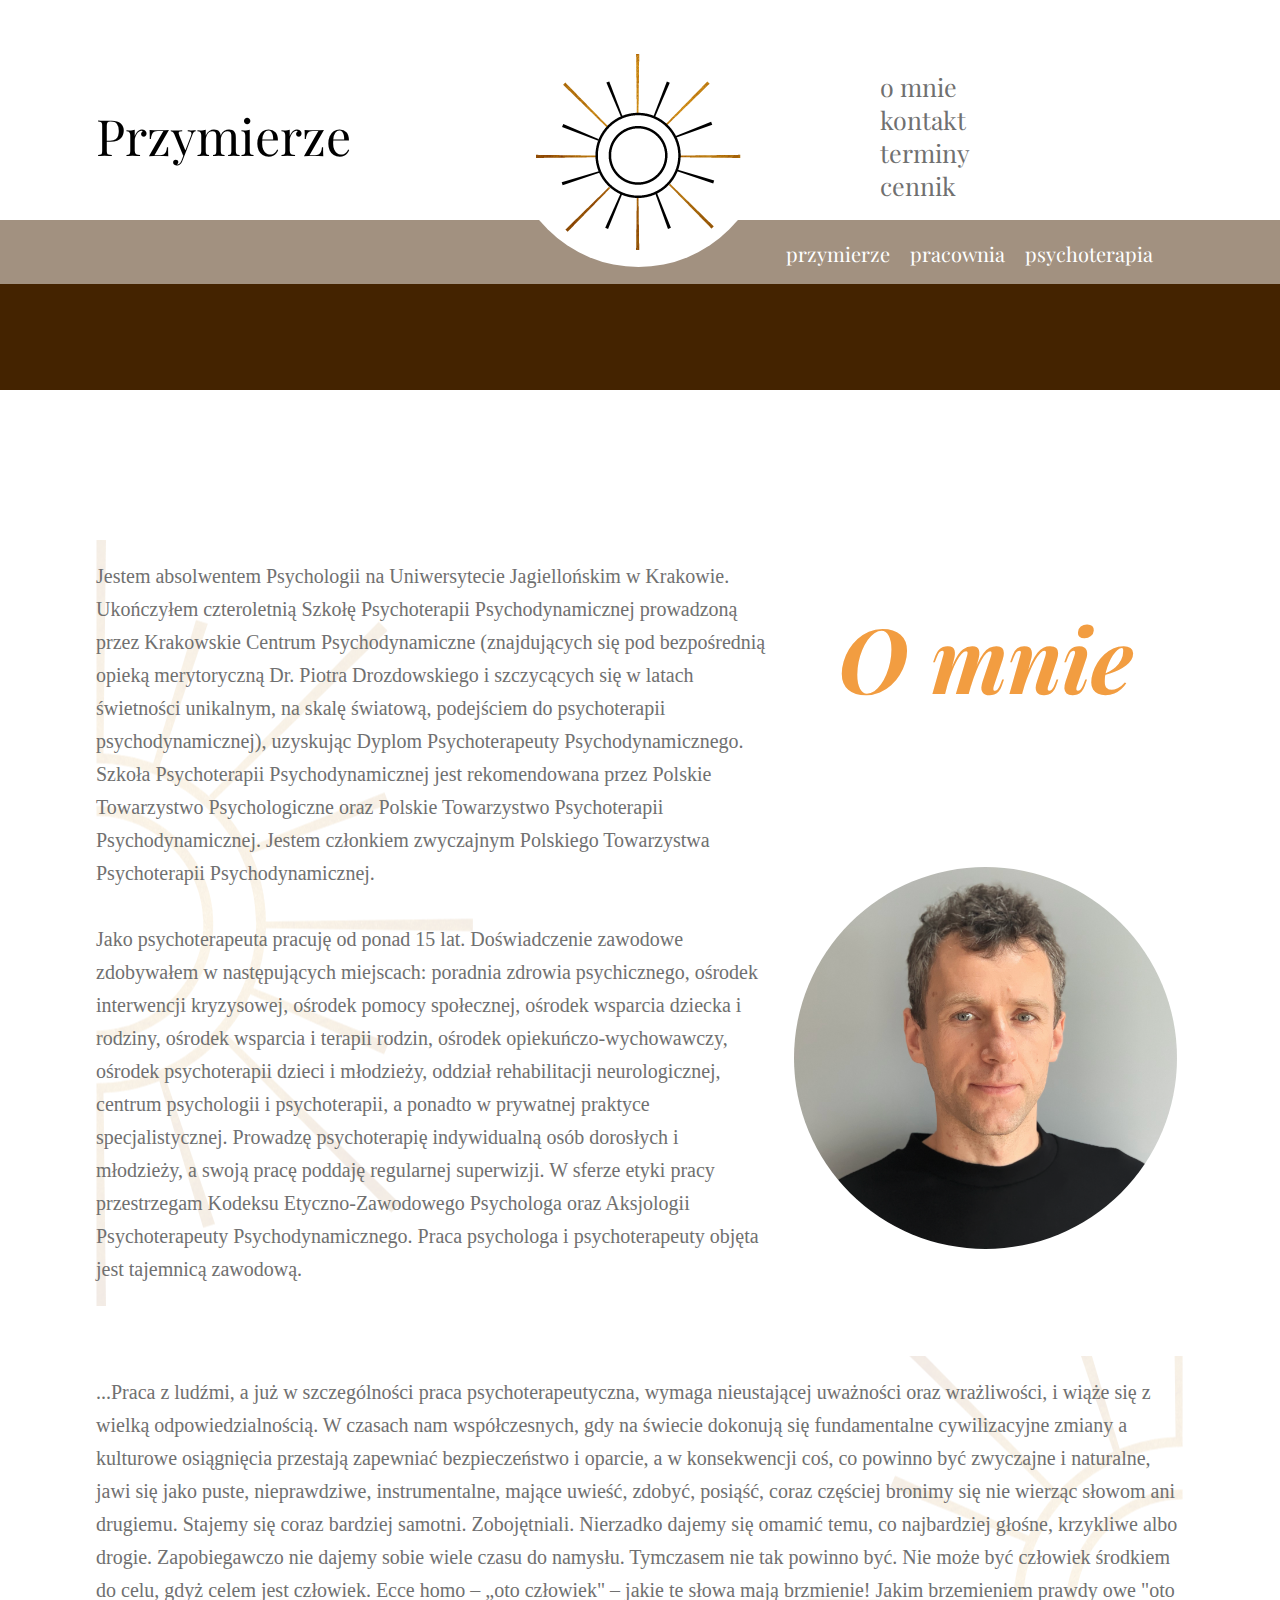
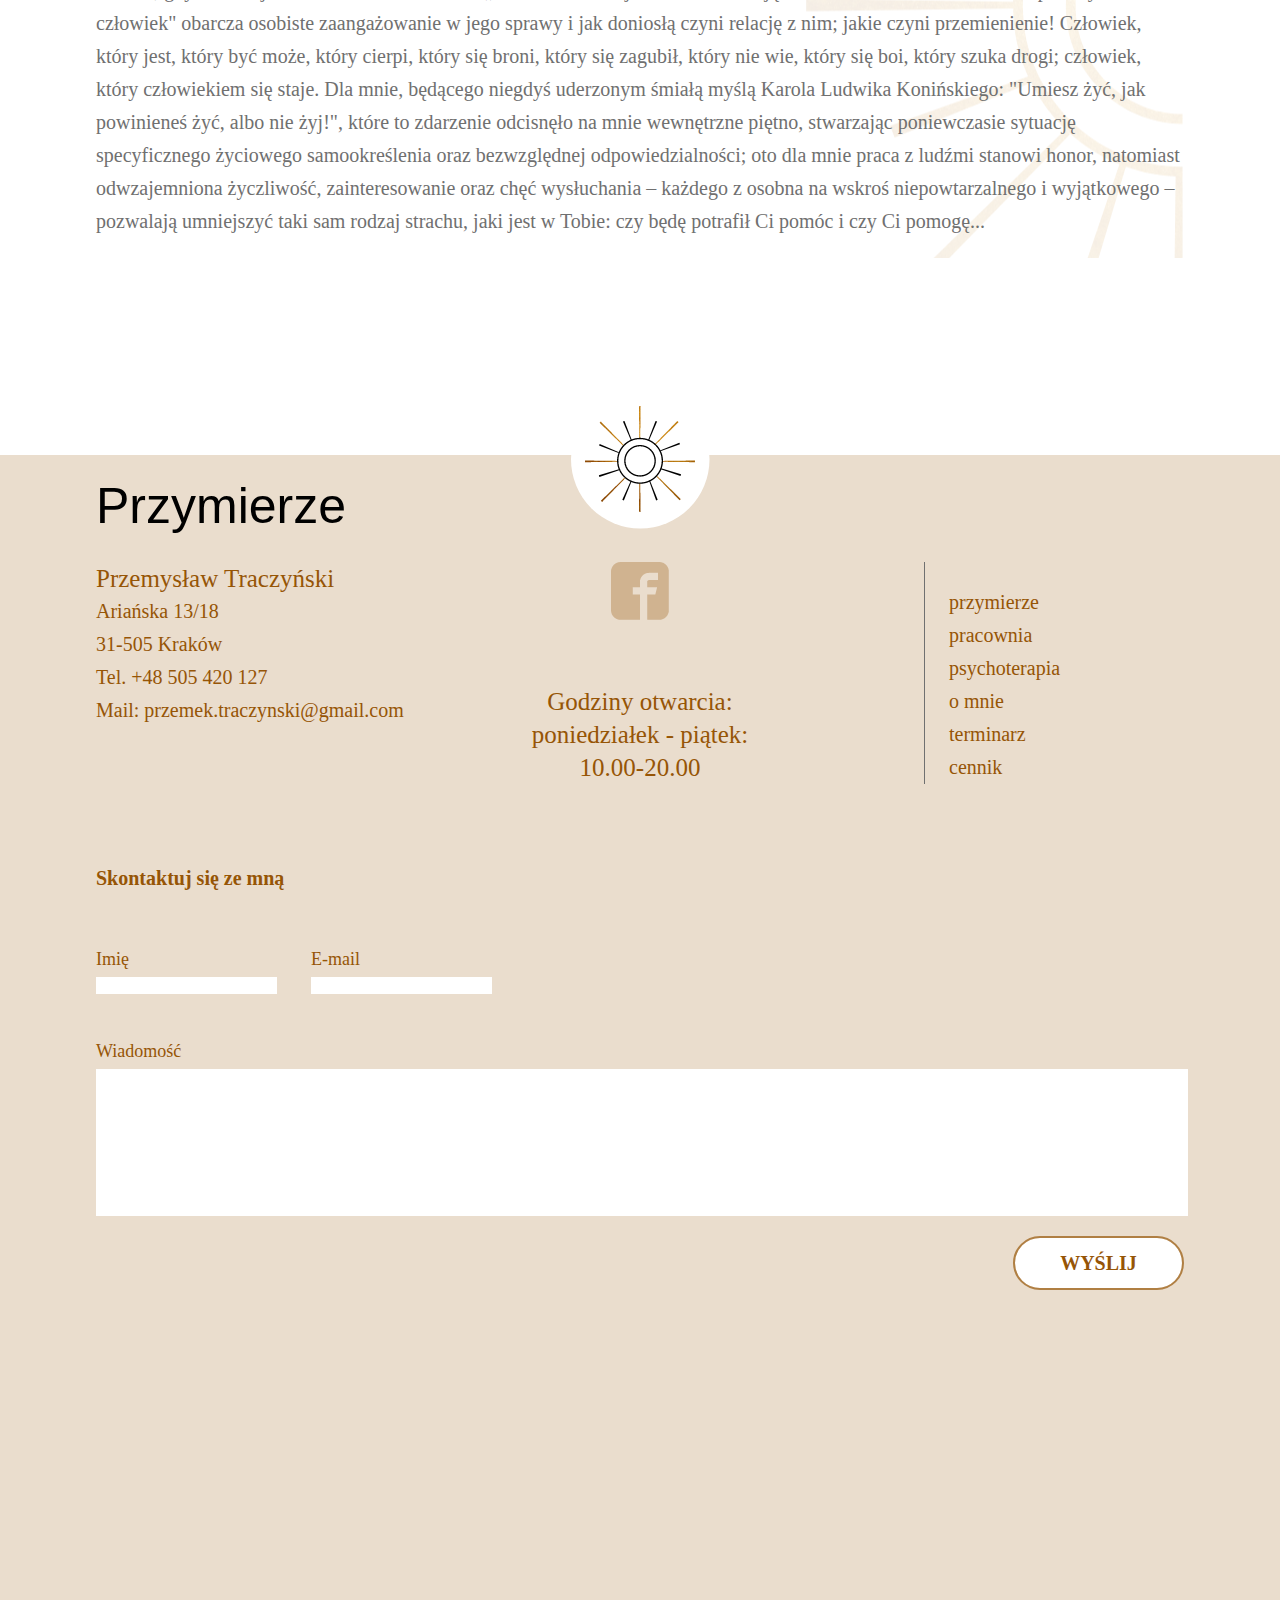
==== aboutme.html @ ee1759e4 "mistake" ====
<!DOCTYPE html>
<html lang="en">
  <head>
    <meta charset="utf-8" />
    <meta name="viewport" content="width=device-width, initial-scale=1" />
    <title>Pracownia-przymierze</title>
    <link
      href="https://cdn.jsdelivr.net/npm/bootstrap@5.2.0/dist/css/bootstrap.min.css"
      rel="stylesheet"
      integrity="sha384-gH2yIJqKdNHPEq0n4Mqa/HGKIhSkIHeL5AyhkYV8i59U5AR6csBvApHHNl/vI1Bx"
      crossorigin="anonymous"
    />
    <link rel="stylesheet" href="/style.css" />
    <link rel="stylesheet" href="/style-subpage.css">
    <link rel="stylesheet" href="/media.css">
  </head>
  <body class="d-flex flex-column">
    <div class="navigation">
      <div class="content">
        <div class="wrapper">
          <header class="inner-wrapper">
            <div class="title"><a href="/index.html">Przymierze</a></div>
            <div class="page-logo-web">
              <a href="/index.html"
                ><img src="/images/Group 80.png" alt=""
              /></a>
            </div>
            <div class="page-logo-mobile">
              <a href="/index.html"
                ><img src="/images/mobile_logo.png" alt=""
              /></a>
            </div>
      
            <nav class="nav-web">
              <ul class="d-flex">
                <li><a href="/aboutme.html">o mnie</a></li>
                <li><a href="/contact.html">kontakt</a></li>
                <li><a href="/deadlines.html">terminy</a></li>
                <li><a href="/pricelist.html">cennik</a></li>
              </ul>
            </nav>

            <nav role="navigation">
              <div id="menuToggle">

                <input type="checkbox" />
                
                <span></span>
                <span></span>
                <span></span>
                
                <ul id="menu">
                  <li><a href="/aboutme.html">o mnie</a></li>
                  <li><a href="/contact.html">kontakt</a></li>
                  <li><a href="/deadlines.html">terminy</a></li>
                  <li><a href="/pricelist.html">cennik</a></li>
                  <hr color="#f29d41">
                  <li><a href="/przymierze.html">przymierze</a></li>
                  <li><a href="/pracownia.html">pracownia</a></li>
                  <li><a href="/psychoterapia.html">psychoterapia</a></li></a>
                </ul>
              </div>
            </nav>
          </header>
        </div>
      </div>
    </div>

    <div class="second-navigation">
      <div class="content">
        <div class="wrapper">
          <div class="inner-wrapper">
            <div class="list">
              <ul>
                <li><a href="/przymierze.html">przymierze</a></li>
                <li><a href="/pracownia.html">pracownia</a></li>
                <li><a href="/psychoterapia.html">psychoterapia</a></li>
              </ul>
            </div>
          </div>
        </div>
      </div>
    </div>

    <div class="hero-subpage">
      <video class="video-slogan" preload="metadata" src="/images/pexels-김-대정-6466872.mp4" autoplay loop playsinline muted></video>
      <div class="content">
        <div class="wrapper">
          <div class="inner-wrapper">
            <div class="company-name-mobile">
              <h1>
                Pracownia Psychoterapii i Rozwoju<br />
                – <br />
                Przemysław Traczyński
              </h1>
            </div>
            <div class="contact-mobile">
              <button class="call-number">
                <a href="tel:505 420 127">505 420 127</a>
              </button>
              <button class="location"><a href="https://www.google.com/maps/place/Aria%C5%84ska+13,+31-505+Krak%C3%B3w/@50.0669441,19.9525549,17z/data=!3m1!4b1!4m5!3m4!1s0x47165b18fbfaf0c5:0xc952f008d0110317!8m2!3d50.0669441!4d19.9547436?hl=pl">jak dojechać</a></button>
            </div>
          </div>
        </div>
      </div>
    </div>


    <div class="history-background-subpage">
        <div class="history">
          <div class="content">
            <div class="wrapper">
              <div class="inner-wrapper">
                <div class="history-content-all">
                  <div class="history-content-aboutme">
                    <p>
                        Jestem absolwentem Psychologii na Uniwersytecie Jagiellońskim w Krakowie. Ukończyłem czteroletnią Szkołę Psychoterapii Psychodynamicznej prowadzoną przez Krakowskie Centrum Psychodynamiczne (znajdujących się pod bezpośrednią opieką merytoryczną Dr. Piotra Drozdowskiego i szczycących się w latach świetności unikalnym, na skalę światową, podejściem do psychoterapii psychodynamicznej), uzyskując Dyplom Psychoterapeuty Psychodynamicznego. Szkoła Psychoterapii Psychodynamicznej jest rekomendowana przez Polskie Towarzystwo Psychologiczne oraz Polskie Towarzystwo Psychoterapii Psychodynamicznej. Jestem członkiem zwyczajnym Polskiego Towarzystwa Psychoterapii Psychodynamicznej.
                        <br><br>
                        Jako psychoterapeuta pracuję od ponad 15 lat. Doświadczenie zawodowe zdobywałem w następujących miejscach: poradnia zdrowia psychicznego, ośrodek interwencji kryzysowej, ośrodek pomocy społecznej, ośrodek wsparcia dziecka i rodziny, ośrodek wsparcia i terapii rodzin, ośrodek opiekuńczo-wychowawczy, ośrodek psychoterapii dzieci i młodzieży, oddział rehabilitacji neurologicznej, centrum psychologii i psychoterapii, a ponadto w prywatnej praktyce specjalistycznej. Prowadzę psychoterapię indywidualną osób dorosłych i młodzieży, a swoją pracę poddaję regularnej superwizji.
                        W sferze etyki pracy przestrzegam Kodeksu Etyczno-Zawodowego Psychologa oraz Aksjologii Psychoterapeuty Psychodynamicznego. Praca psychologa i psychoterapeuty objęta jest tajemnicą zawodową.
                      </p>
                </div>
                <div class="portret-aboutme">
                    <h5>O mnie</h5>
                    <img src="/images/portret.png" alt="">
                </div>
                <div class="history-content-aboutme-cd">
                        <p>
                        ...Praca z ludźmi, a już w szczególności praca psychoterapeutyczna, wymaga nieustającej uważności oraz wrażliwości, i wiąże się z wielką odpowiedzialnością. W czasach nam współczesnych, gdy na świecie dokonują się fundamentalne cywilizacyjne zmiany a kulturowe osiągnięcia przestają zapewniać bezpieczeństwo i oparcie, a w konsekwencji coś, co powinno być zwyczajne i naturalne, jawi się jako puste, nieprawdziwe, instrumentalne, mające uwieść, zdobyć, posiąść, coraz częściej bronimy się nie wierząc słowom ani drugiemu. Stajemy się coraz bardziej samotni. Zobojętniali. Nierzadko dajemy się omamić temu, co najbardziej głośne, krzykliwe albo drogie. Zapobiegawczo nie dajemy sobie wiele czasu do namysłu. Tymczasem nie tak powinno być. Nie może być człowiek środkiem do celu, gdyż celem jest człowiek. Ecce homo – „oto człowiek" – jakie te słowa mają brzmienie! Jakim brzemieniem prawdy owe "oto człowiek" obarcza osobiste zaangażowanie w jego sprawy i jak doniosłą czyni relację z nim; jakie czyni przemienienie! Człowiek, który jest, który być może, który cierpi, który się broni, który się zagubił, który nie wie, który się boi, który szuka drogi; człowiek, który człowiekiem się staje. Dla mnie, będącego niegdyś uderzonym śmiałą myślą Karola Ludwika Konińskiego: "Umiesz żyć, jak powinieneś żyć, albo nie żyj!", które to zdarzenie odcisnęło na mnie wewnętrzne piętno, stwarzając poniewczasie sytuację specyficznego życiowego samookreślenia oraz bezwzględnej odpowiedzialności; oto dla mnie praca z ludźmi stanowi honor, natomiast odwzajemniona życzliwość, zainteresowanie oraz chęć wysłuchania – każdego z osobna na wskroś niepowtarzalnego i wyjątkowego – pozwalają umniejszyć taki sam rodzaj strachu, jaki jest w Tobie: czy będę potrafił Ci pomóc i czy Ci pomogę...
                      </p>
                </div>
                </div>
              </div>
            </div>
          </div>
        </div>
      </div>
    </div>
      <div class="footer-white-background">         
        <div class="footer-logo">
        <img src="/images/Group 28.png" alt=""/>
        </div>
      </div>
      <div class="footer">
        <div class="content">
          <div class="wrapper">
            <div class="inner-wrapper">
              <div class="footer-content">
             
                <div class="footer-header"> <h8>Przymierze</h8>  </div>
                
                <div class="footer-content-data">
                  <ul class="left">
                   <li> <div class="bold-left"> Przemysław Traczyński</div></li>
                   <li>Ariańska 13/18</li>
                   <li>31-505 Kraków</li> 
                   <li>Tel. +48 505 420 127</li>
                   <li>Mail: przemek.traczynski@gmail.com</li>  
                  </ul>
                  <ul class="center">
                    <li><a href="https://www.facebook.com/profile.php?id=100082237253727"><img src="/images/Icon metro-facebook.png" alt=""></a></li>
                    <li><div class="bold-center"> Godziny otwarcia: <br> poniedziałek - piątek: 10.00-20.00 </div></li>
                  </ul>
                  <ul class="right">
                    <li><a href="/przymierze.html">przymierze</a></li>
                    <li><a href="/pracownia.html">pracownia</a></li>
                    <li><a href="/psychoterapia.html">psychoterapia</a></li>
                    <li><a href="/aboutme.html">o mnie</a></li>
                    <li><a href="/deadlines.html">terminarz</a></li>
                    <li><a href="/pricelist.html">cennik</a></li>
                  </ul>
                </div>
    
                <div class="contact-me">
                  <h4>Skontaktuj się ze mną</h4>
                  <div class="input-row">
                    <div class="text-input">
                      <label for="name">Imię</label>
                      <input type="text" id="name" name="name">
                    </div>
                    <div class="text-input">
                      <label for="email">E-mail</label>
                      <input type="text" id="email" name="email">
                    </div>
                  </div>
                  <div class="input-row">
                    <div class="text-area-input">
                      <label for="message">Wiadomość</label>
                      <textarea id="message" name="message"></textarea>
                    </div>
                  </div>
                  <input type="hidden" name="action" value="sendEmail" />
                  <button id="submit" name="submit" type="submit" value="Send" class="button send-button">Wyślij</button>
                </div>
                <div class="google-maps-web">
                  <iframe src="https://www.google.com/maps/embed?pb=!1m14!1m8!1m3!1d10244.1318986736!2d19.9547436!3d50.0669441!3m2!1i1024!2i768!4f13.1!3m3!1m2!1s0x0%3A0x95341acf10148a66!2sPRZYMIERZE.%20Pracownia%20Psychoterapii%20i%20Rozwoju%20-%20Przemys%C5%82aw%20Traczy%C5%84ski!5e0!3m2!1spl!2spl!4v1664742339589!5m2!1spl!2spl" width="1088" height="232" style="border:0;" allowfullscreen="" loading="lazy" referrerpolicy="no-referrer-when-downgrade"></iframe>
                </div>
                <div class="google-maps-mobile">
                  <iframe src="https://www.google.com/maps/embed?pb=!1m14!1m8!1m3!1d10244.1318986736!2d19.9547436!3d50.0669441!3m2!1i1024!2i768!4f13.1!3m3!1m2!1s0x0%3A0x95341acf10148a66!2sPRZYMIERZE.%20Pracownia%20Psychoterapii%20i%20Rozwoju%20-%20Przemys%C5%82aw%20Traczy%C5%84ski!5e0!3m2!1spl!2spl!4v1664742339589!5m2!1spl!2spl" width="100%" height="232" style="border:0;" allowfullscreen="" loading="lazy" referrerpolicy="no-referrer-when-downgrade"></iframe>
                </div>
            </div>
          </div>
        </div>
      </div>
    </div>
        <script
          src="https://cdn.jsdelivr.net/npm/bootstrap@5.2.0/dist/js/bootstrap.bundle.min.js"
          integrity="sha384-A3rJD856KowSb7dwlZdYEkO39Gagi7vIsF0jrRAoQmDKKtQBHUuLZ9AsSv4jD4Xa"
          crossorigin="anonymous"
        ></script>
      </body>
    </html>
---- style.css ----
@import url("https://fonts.googleapis.com/css2?family=Playfair+Display:ital,wght@0,400;0,500;0,600;0,700;0,800;0,900;1,400;1,500;1,600;1,700;1,800;1,900&display=swap");
:root {
  --brand-grey-text: #707070;
  --brand-orange-text: #f29d41;
  --brand-dark-orange-text: #965506;
  --brand-orange-bg-light: #eaddcd;
}

/* * {
  border: red solid 1px;
} */
body {
  margin: 0;
  font-family: "Open Sans", sans-serif;
  display: flex;
  flex-direction: column;
  color: #707070;
}
body {
  display: flex;
  flex-direction: column;
  align-items: center;
}
.content {
  display: grid;
  grid-template-columns: repeat(12, 122px);
  column-gap: 16px;
}

.wrapper {
  display: grid;
  grid-column: 3 / 11;
}

.inner-wrapper {
  display: grid;
  grid-template-columns: repeat(8, 122px);
  column-gap: 16px;
}

.navigation {
  background-color: white;
  display: flex;
  justify-content: center;
  width: 100%;
}
.nav-mobile {
  display: none;
}
[role=navigation] {
  display: none;
}
.toggle-btn {
  display: none;
  flex-direction: column;
  justify-content: space-between;
  width: 30px;
  height: 21px;
}

.toggle-btn .bar {
  height: 3px;
  width: 100%;
  background-color: black;
  border-radius: 10px;
}

.navbar-links-mobile {
  display: none;
}



header {
  height: 220px;
  align-items: center;
  background-color: white;
  font-family: "Playfair Display", serif;
}
ul {
  list-style: none;
}
header a {
  text-decoration: none;
  color: unset;
}

header a:hover {
  color: var(--brand-orange-text);
}

/* Header items */
header .title {
  display: grid;
  grid-column: 1 / 3;
  font-size: 50px;
  color: black;
}

header .page-logo-web {
  align-self: center;
  width: 257px;
  display: grid;
  grid-column: 4 / 5;
  margin-top: 10px;
  z-index: 2;
}
header .page-logo-mobile {
  display: none;
}

header nav {
  display: grid;
  grid-column: 6 / 8;
}

header ul {
  padding: 0;
  margin: 0;
  display: grid;
  grid-column: 8 / 9;
}

header ul li {
  color: #707070;
  font-size: 25px;
  line-height: 33px;
  list-style: none;
  margin-right: 20px;
  width: max-content;
}

header ul li:last-of-type {
  margin-right: 0px;
}

/* Hero */
.hero {
  background-color: #442300;
  height: 348px;
  background-position: center;
  background-size: cover;
  background-repeat: no-repeat;
  width: 100%;
  display: flex;
  justify-content: center;
  align-items: center;
}

.hero video {
  height: 348px;
  position: absolute;
  text-align: center;
  width: 100%;
  object-fit: cover;
  z-index: 0;
  filter: opacity(60%);
}
.backa {
  background-color: #442300;
}
.second-navigation {
  position: absolute;
  top: 220px;
  height: 64px;
  background-color: rgba(255, 255, 255, 0.5);
  display: flex;
  justify-content: center;
  width: 100%;
  font-family: "Playfair Display", serif;
  z-index: 1;
}

.second-navigation a {
  text-decoration: none;
  color: white;
  font-size: 20px;
}

.second-navigation a:hover {
  color: var(--brand-grey-text);
}

.second-navigation .list {
  display: grid;
  grid-column: 6 / 9;
}

.second-navigation ul {
  display: flex;
  padding: 0;
  margin: 0;
  align-items: center;
}

.second-navigation ul li {
  color: #707070;
  font-size: 25px;
  line-height: 33px;
  list-style: none;
  margin-right: 20px;
  width: max-content;
}
.hero .company-name {
  display: grid;
  grid-column: 1 / 9;
  z-index: 1;
}
.hero .company-name h1 {
  align-items: center;
  color: white;
  text-align: center;
  font: normal normal 600 35px/33px "Open Sans";
  letter-spacing: 0px;
  opacity: 1;
  height: 113px;
  margin-top: 20px;
}
.hero .contact {
  display: grid;
  grid-column: 3/7;
  gap: 60px;
  justify-content: center;
  margin: 20px;
}
.hero .contact .call-number {
  display: grid;
  grid-column: 1/3;
  align-items: center;
}
.call-number button {
background: #ffffff 0% 0% no-repeat padding-box;
border-radius: 30px;
opacity: 0.9;
width: 269px;
height: 55px;
border: none;
}

.call-number a {
  text-align: center;
  font: italic normal normal 20px/33px Open Sans;
  letter-spacing: 0px;
  color: #342626;
  opacity: 1;
  text-decoration: none;
}
.hero .contact .location {
  display: grid;
  grid-column: 3/5;
  align-items: center;
 
}
.location button {
  background: #ffffff 0% 0% no-repeat padding-box;
  border-radius: 30px;
  opacity: 0.9;
  width: 269px;
  height: 55px;
  border: none;
  }
.hero .contact .location a {
  text-align: center;
  font: italic normal normal 20px/33px Open Sans;
  letter-spacing: 0px;
  color: #342626;
  opacity: 1;
  margin: 0;
  text-decoration: none;
}
.contact button:hover {
  background: rgb(216, 180, 137);
  border: rgb(207, 129, 33);
  color: #ce2222;
}

/* Specialties */
.specialties {
  background-color: white;
  height: 600px;
  background-position: center;
  background-size: cover;
  background-repeat: no-repeat;
  width: 100%;
  display: flex;
  justify-content: center;
  align-items: center;
}
.specialties .title {
  display: grid;
  grid-column: 1 / 9;
  width: 100%;
  justify-content: center;
}
.specialties .title h3 {
  text-align: center;
  font: italic normal bold 30px/40px Playfair Display;
  letter-spacing: 0px;
  color: #f29d41;
  opacity: 1;
  display: flex;
  width: 753px;
  height: 80px;
  margin-top: 100px;
  margin-bottom: 50px;
}
.specialties .specialties-list {
  display: grid;
  grid-column: 1/9;
}

.specialties .specialties-list ul {
  display: inline-flex;
  flex-direction: row;
  padding: 0;
  justify-content: space-between;
  width: 1088px;
  /* zapytać adriana */
}
.specialties .specialties-list ul li {
  text-align: center;
  font: italic normal medium 25px/33px "Playfair Display";
  letter-spacing: 0px;
  color: #f29d41;
  opacity: 1;
}

.specialties .specialties-list ul li h4 {
  margin-top: 30px;
  text-align: center;
  font: italic normal medium 25px/33px Playfair Display;
  letter-spacing: 0px;
  color: #f29d41;
  opacity: 1;
}

/* history */
.history-background {
  background: url(/images/Path\ 123.png);
  background-size: cover;
  background-repeat: no-repeat;
  width: 100%;
  position: static;
}
.history {
  height: 1600px;
  background-size: cover;
  background-repeat: no-repeat;
  background-position: center;
  width: 100%;
  display: flex;
  justify-content: center;
  align-items: flex-start;
}
.history .history-content {
  display: grid;
  grid-column: 1 / 9;
  width: 100%;
  margin-top: 100px;
}
.history-content-main {
  display: grid;
  grid-template-rows: auto;
  grid-template-columns: repeat(8, 122px);
  grid-gap: 16px;
}
.history-content-main-h5 {
  display: grid;
  grid-row: 1;
  grid-column: 1/3;
}
.history-content-main-p {
  display: grid;
  grid-row: 2;
  grid-column: 1/6;
}
.history .history-content-main h5 {
  text-align: left;
  font: italic normal bold 60px/80px "Playfair Display";
  letter-spacing: 0px;
  color: #f29d41;
  opacity: 1;
  margin-bottom: 30px;
}
.history p {
  text-align: left;
  font: normal normal normal 20px/33px "Open Sans";
  letter-spacing: 0px;
  color: #707070;
  opacity: 1;
}
.history .portret-web {
  display: grid;
  grid-column: 6 / 9;
  grid-row: 2;
  align-items: flex-start;
  justify-items: end;
}
.history .portret-mobile {
  display: none;
}
.history .read-more {
  display: grid;
  grid-column: 4 / 6;
  grid-row: 3;
  justify-items: end;
}
.history button {
  border: 3px solid #965506;
  border-radius: 30px;
  opacity: 1;
  width: 214px;
  height: 39px;
}
.history a {
  font: normal normal normal 20px/27px "Open Sans";
  letter-spacing: 0px;
  color: #965506;
  opacity: 1;
  text-decoration: none;
}
.pracownia {
  display: grid;
  grid-column: 1 / 5;
  grid-row: 4;
}
.learn-more-1 {
  display: grid;
  grid-column: 1 / 5;
  grid-row: 5;
  justify-items: end;
}
.learn-more-1 button {
  width: 273px;
  height: 39px;
  border: 3px solid var(--unnamed-color-965506);
  border: 3px solid #965506;
  border-radius: 30px;
  opacity: 1;
  color: white;
}
.przymierze {
  display: grid;
  grid-column: 5 / 9;
  grid-row: 4;
}
.learn-more-2 {
  display: grid;
  grid-column: 5 / 9;
  grid-row: 5;
  justify-items: end;
}
.learn-more-2 button {
  width: 273px;
  height: 39px;
  border: 3px solid var(--unnamed-color-965506);
  border: 3px solid #965506;
  border-radius: 30px;
  opacity: 1;
}

.read-more button:hover,
.learn-more-1 button:hover,
.learn-more-2 button:hover,
.learn-more-psychotherapy button:hover,
.registration button:hover {
  background: rgb(208, 179, 144);
  color: #ffffff;
}

.quote-1 {
  display: grid;
  grid-column: 1 / 9;
  grid-row: 6;
  margin-top: 100px;
}
.history .history-content .quote-1 h5 {
  text-align: center;
  font: normal normal normal 70px/94px "Playfair Display";
  letter-spacing: 0px;
  color: #f29d41;
  opacity: 1;
}
.history .history-content .quote-1 p {
  text-align: center;
  font: normal normal normal 30px/33px Open Sans;
  letter-spacing: 0px;
  color: #707070;
  opacity: 1;
}
.history .history-content .quote-1 hr {
  border: 1px solid #F29D41;
  width: 850px;
}
hr{
  align-self: center;
}

/* psychoterapia */
.psychotherapy {
  height: 1300px;
  background-size: cover;
  background-repeat: no-repeat;
  background-position: center;
  width: 100%;
  display: flex;
  justify-content: center;
  align-items: flex-start;
}
.psychotherapy-content {
  display: grid;
  grid-column: 1 / 9;
  grid-row: 6/8;
  margin-top: 100px;
  background-image: url(/images/background_logo.png);
  background-repeat: no-repeat;
  background-size: initial;
  background-position: top;
}
.psychotherapy-content-mobile {
  display: none;
}
.psychotherapy-content h5 {
  text-align: center;
  font: italic normal bold 60px/80px "Playfair Display";
  letter-spacing: 0px;
  color: #f29d41;
  opacity: 1;
  margin-bottom: 462px;
}
.psychotherapy-content p {
  text-align: left;
  font: normal normal normal 20px/33px "Open Sans";
  letter-spacing: 0px;
  color: #707070;
  opacity: 1;
  margin-top: 10px;
}
.learn-more-psychotherapy {
  text-align: right;
}
.learn-more-psychotherapy button {
  width: 273px;
  height: 39px;
  border: 3px solid var(--unnamed-color-965506);
  border: 3px solid #965506;
  border-radius: 30px;
  opacity: 1;
}
.psychotherapy-content a {
  font: normal normal normal 20px/27px "Open Sans";
  letter-spacing: 0px;
  color: #965506;
  opacity: 1;
  text-decoration: none;
}

/* making an appointment */
.visit {
  background-position: center;
  width: 100%;
  height: 1000px;
  background-color: #ffffff;
  opacity: 1;
  display: flex;
  justify-content: center;
  align-items: center;
}
.visit-content {
  display: grid;
  grid-column: 1 / 9;
  grid-row: 6/8;
  z-index: 3;
  width: 100%;
  height: 720px;
  background-color: #f9f5f0;
  opacity: 1;
}

.visit-content li {
  display: flex;
  flex-direction: column;
  align-items: center;
}
.visit-content h7 {
  text-align: center;
  font: normal normal normal 45px/60px "Playfair Display";
  letter-spacing: 0px;
  color: #965506;
  opacity: 1;
  margin-top: 20px;
}
.visit-content h6 {
  text-align: center;
  font: normal normal normal 30px/40px "Playfair Display";
  letter-spacing: 0px;
  color: #965506;
  opacity: 1;
  margin-top: 15px;
}
.visit-content p {
  text-align: left;
  font: normal normal normal 20px/33px "Open Sans";
  letter-spacing: 0px;
  color: #707070;
  opacity: 1;
  margin: 30px;
}
.visit-content .registration button {
  width: 273px;
  height: 39px;
  border: 3px solid var(--unnamed-color-965506);
  border: 3px solid #965506;
  border-radius: 30px;
  opacity: 1;
}
.visit-content .registration a {
  font: normal normal normal 20px/27px "Open Sans";
  letter-spacing: 0px;
  color: #965506;
  opacity: 1;
  text-decoration: none;
}
.visit-content ul {
  padding: 0;
}
/* quote 2 */

.quote-2 {
  height: 500px;
  background-position: center;
  width: 100%;
  background: #eaddcd 0% 0% no-repeat padding-box;
  opacity: 1;
  display: flex;
  justify-content: center;
  align-items: center;
  z-index: 1;
}
.quote-2-content {
  display: grid;
  grid-column: 1 / 9;
  height: 100%;
  
  z-index: 3;
  justify-content: center;
  /* background-image: url(/images/Group\ 94.png); */
  background-position: center;
  background-size:auto ;
  background-repeat: no-repeat;
}

.quote-2 .quote-2-content h7 {
  text-align: center;
  font: normal normal normal 30px/40px "Playfair Display";
  letter-spacing: 0px;
  color: #f29d41;
  opacity: 1;
  margin-bottom: 50px;
  width: 1004px;
}
.quote-2-content p {
  text-align: center;
  font: normal normal normal 30px/33px "Open Sans";
  letter-spacing: 0px;
  color: #707070;
  opacity: 1;
}

.diseases {
  background-position: center;
  width: 100%;
  height: 583px;
  background: #ffffff 0% 0% no-repeat padding-box;
  opacity: 1;
  display: flex;
  justify-content: center;
  align-items: center;
}
.diseases-content {
  display: grid;
  grid-column: 1 / 9;
  margin-top: 80px;
}

.diseases-content h7 {
  text-align: center;
  font: italic normal bold 30px/40px "Playfair Display";
  letter-spacing: 0px;
  color: #f29d41;
  opacity: 1;
  margin: 0 0 60px 0;
}
.diseases-list {
  display: flex;
  width: 100%;
  justify-content: space-between;
  margin: 0;
  padding: 0;
}
.diseases-list ul {
  margin: 0;
  padding: 0;
}
.diseases-list ul li {
  text-align: left;
  font: normal normal normal 16px/33px "Open Sans";
  letter-spacing: 0px;
  color: #707070;
  opacity: 1;
}
.footer-white-background {
  height: 65px;
  background-position: center;
  width: 100%;
  background: #ffffff;
  z-index: 2;
}
.footer-logo {
  align-self: center;
  justify-items: center;
  display: grid;
  grid-column: 4 / 6;
}
.footer {
  height: auto;
  background-position: center;
  width: 100%;
  background: #eaddcd;
  opacity: 1;
  display: flex;
  justify-content: center;
}
.footer-header {
  display: grid;
}
.footer .footer-header h8 {
  margin-top: 22px;
  margin-bottom: 27px;
  font-size: 50px;
  color: black;
}
.footer-content {
  display: grid;
  grid-column: 1 / 9;
  align-items: center;
}
.footer-content-data {
  display: grid;
  grid-template-columns: repeat(8, 122px);
  grid-template-rows: auto;
  column-gap: 16px;
}

.footer-content-data .left {
  grid-column: 1/4;
}
.footer-content-data .center {
  grid-column: 4/6;
  display: flex;
  flex-direction: column;
  justify-content: space-between;
}
.footer-content-data .right {
  grid-column: 7/9;
  border-left: 1px solid #707070;
  padding-left: 24px;
  padding-top: 24px;
}
.footer-content-data .right a {
  text-decoration: none;
  text-align: left;
  font: normal normal normal 20px/33px "Open Sans";
  letter-spacing: 0px;
  color: #965506;
}
.footer-content-data .right a:hover {
  color: var(--brand-orange-text);
}

.footer-content-data ul {
  margin: 0;
  padding: 0;
}
.footer-content-data ul li {
  text-align: left;
  font: normal normal normal 20px/33px "Open Sans";
  letter-spacing: 0px;
  color: #965506;
}
.bold-center {
  font: normal normal normal 25px/33px "Open Sans";
  letter-spacing: 0px;
  color: #965506;
  opacity: 1;
  text-align: center;
}
.bold-left {
  font: normal normal normal 25px/33px "Open Sans";
  letter-spacing: 0px;
  color: #965506;
  opacity: 1;
  text-align: left;
}
.footer-content-data .center {
  align-items: center;
}

.footer .contact-me {
  display: flex;
  flex-direction: column;
  margin-top: 50px;
}
.footer .contact-me .input-row {
  display: flex;
  flex-direction: row;
  width: 100%;
  margin-top: 20px;
  margin-bottom: 20px;
}
.footer .contact-me .input-row .text-input:nth-child(2) {
  margin-left: 34px;
}

.footer .contact-me .text-input,
.text-area-input {
  display: flex;
  flex-direction: column;
}
.footer .contact-me .text-input input {
  border: none;
}
.footer .contact-me .text-area-input {
  width: 100%;
  min-height: 143px;
}
.footer .contact-me .text-area-input textarea {
  resize: none;
  width: 100%;
  min-height: 143px;
  border: none;
}
.footer .contact-me h4 {
  text-align: left;
  font: normal normal bold 20px/35px "Open Sans";
  letter-spacing: 0px;
  color: #965506;
  opacity: 1;
}
.footer .contact-me .text-input {
  text-align: left;
  font: normal normal normal 18px/35px "Open Sans";
  letter-spacing: 0px;
  color: #965506;
  opacity: 1;
}
.footer .contact-me .input-row {
  text-align: left;
  font: normal normal normal 18px/35px "Open Sans";
  letter-spacing: 0px;
  color: #965506;
  opacity: 1;
}

.send-button {
  border-radius: 50px;
  background: #ffffff 0% 0% no-repeat padding-box;
  border: 2px solid #ffffff;
  opacity: 1;
  width: 171px;
  height: 54px;
  align-self: flex-end;
  text-align: center;
  font: normal normal 600 20px/27px Open Sans;
  letter-spacing: 0px;
  color: #965506;
  text-transform: uppercase;
  opacity: 1;
}
.send-button:hover {
  background: rgb(208, 179, 144);
  border: rgb(208, 179, 144);
  color: #ffffff;
}
input:focus {
  outline: none !important;
  border-color: #965506;
  box-shadow: 0 0 10px #e5b171;
}
textarea:focus {
  outline: none !important;
  border-color: #965506;
  box-shadow: 0 0 10px #e5b171;
}

.google-maps-web {
  margin-top: 50px;
  margin-bottom: 100px;
}

.google-maps-mobile {
  display: none;
}
---- style-subpage.css ----
.hero-subpage {
  background-color: #442300;
  height: 170px;
  background-position: center;
  background-size: cover;
  background-repeat: no-repeat;
  width: 100%;
  display: flex;
  justify-content: center;
  align-items: center;
}
.hero-subpage video {
  height: 170px;
  position: absolute;
  text-align: center;
  width: 100%;
  object-fit: cover;
  z-index: 0;
  filter: opacity(60%);
}

.history-background-aboutme {
  background-color: white;
  background-size: cover;
  background-repeat: no-repeat;
  width: 100%;
  position: static;
  height: 1700px;
}
.company-name-mobile {
  display: none;
}
.contact-mobile {
  display: none;
}

.history-content-all {
  display: grid;
  grid-column: 1 / 9;
  grid-template-rows: auto;
  grid-template-columns: repeat(12, 122px);
  column-gap: 16px;
}
.history-content-aboutme {
  display: grid;
  grid-column: 1 / 6;
  width: 100%;
  margin-top: 150px;
  background: url(/images/half-logo.png);
  background-repeat: no-repeat;
  background-position: left;
}

.portret-aboutme {
  display: grid;
  grid-column: 6 / 9;
  grid-row: 1;
  align-items: center;
  justify-items: center;
  align-content: center;
}

.portret-aboutme h5 {
  text-align: left;
  font: italic normal bold 90px/120px Playfair Display;
  letter-spacing: 0px;
  color: #f29d41;
  opacity: 1;
}
.history-content-aboutme-cd {
  display: grid;
  grid-column: 1 / 9;
  width: 100%;
  margin-top: 50px;
  background: url(/images/half-logo-mirror.png);
  background-repeat: no-repeat;
  background-position: right;
}

.pricelist {
  background-position: center;
  width: 100%;
  height: 583px;
  background: #ffffff 0% 0% no-repeat padding-box;
  opacity: 1;
  display: flex;
  justify-content: center;
  align-items: center;
}

.pricelist-content {
  grid-column: 1 / 9;
  width: 100%;
  /* justify-items: center; */
  display: grid;
  grid-template-columns: repeat(8, 122px);
  column-gap: 16px;
}

.pricelist-content  .product ul {
  text-align: left;
  font: normal normal 600 30px/60px Open Sans;
  letter-spacing: 0px;
  color: #965506;
  opacity: 1;
  display: flex;
  flex-direction: column;
  align-items: flex-start;
  padding-left: 0;
}
.pricelist-content  .price ul {
  text-align: right;
  font: normal normal 600 30px/60px Open Sans;
  letter-spacing: 0px;
  color: #965506;
  opacity: 1;
  display: flex;
  flex-direction: column;
  align-items: flex-end;
  padding-left: 0;
}
.pricelist-subpage-header {
  grid-column: 4/6;
}
.pricelist-subpage-header h5 {
  margin-bottom: 100px;
  text-align: center;
  font: italic normal bold 90px/120px "Playfair Display";
  letter-spacing: 0px;
  color: #f29d41;
  opacity: 1;
}
.product {
  display: grid;
  grid-column: 2/7;
}
.price {
  grid-column: 7/8;
}
.calendar {
  background-position: center;
  width: 100%;
  height: 1000px;
  background: #ffffff 0% 0% no-repeat padding-box;
  opacity: 1;
  display: flex;
  justify-content: center;
  align-items: center;
}

.calendar-content {
  display: grid;
  grid-column: 1 / 9;
  width: 100%;
  justify-items: center;
}
.calendar-content-mobile {
  display: none;
}
.calendar-content h5 {
  text-align: center;
  font: italic normal bold 90px/120px "Playfair Display";
  letter-spacing: 0px;
  color: #f29d41;
  opacity: 1;
  margin: 0;
}

.contact-subpage {
  background-position: center;
  width: 100%;
  height: 1000px;
  background: #ffffff 0% 0% no-repeat padding-box;
  opacity: 1;
  display: flex;
  justify-content: center;
  align-items: center;
}

.contact-content {
  display: grid;
  grid-column: 1 / 9;
  width: 100%;
}
.contact-content h5 {
  text-align: center;
  font: italic normal bold 90px/120px "Playfair Display";
  letter-spacing: 0px;
  color: #f29d41;
  opacity: 1;
  margin-bottom: 20px;
}
.footer-content-data {
  display: grid;
  grid-template-columns: repeat(8, 122px);
  column-gap: 16px;
}

.footer-content-data .left {
  grid-column: 1/4;
}

.footer-content-data ul {
  margin: 0;
  padding: 0;
}
.footer-content-data ul li {
  text-align: left;
  font: normal normal normal 20px/33px "Open Sans";
  letter-spacing: 0px;
  color: #965506;
}
.bold-center {
  font: normal normal normal 25px/33px "Open Sans";
  letter-spacing: 0px;
  color: #965506;
  opacity: 1;
  text-align: center;
}
.bold-left {
  font: normal normal normal 25px/33px "Open Sans";
  letter-spacing: 0px;
  color: #965506;
  opacity: 1;
  text-align: left;
}
.footer-content-data .center {
  align-items: center;
}

.contact-subpage .contact-me {
  display: flex;
  flex-direction: column;
  margin-top: 50px;
}
.contact-subpage .contact-me .input-row {
  display: flex;
  flex-direction: row;
  width: 100%;
  margin-top: 20px;
  margin-bottom: 20px;
}
.contact-subpage .contact-me .input-row .text-input:nth-child(2) {
  margin-left: 34px;
}

.contact-subpage .contact-me .text-input,
.text-area-input {
  display: flex;
  flex-direction: column;
}
.contact-subpage .contact-me .text-input input {
  border: 2px solid #b07f43;
  border-radius: 10px;
}
.contact-subpage .contact-me .text-area-input {
  width: 100%;
  min-height: 143px;
}
.contact-subpage .contact-me .text-area-input textarea {
  resize: none;
  width: 100%;
  min-height: 143px;
  border: 2px solid #b07f43;
  border-radius: 10px;
}
.contact-subpage .contact-me h4 {
  text-align: left;
  font: normal normal bold 20px/35px "Open Sans";
  letter-spacing: 0px;
  color: #965506;
  opacity: 1;
}
.contact-subpage .contact-me .text-input {
  text-align: left;
  font: normal normal normal 18px/35px "Open Sans";
  letter-spacing: 0px;
  color: #965506;
  opacity: 1;
}
.contact-subpage .contact-me .input-row {
  text-align: left;
  font: normal normal normal 18px/35px "Open Sans";
  letter-spacing: 0px;
  color: #965506;
  opacity: 1;
}

.send-button {
  border-radius: 50px;
  background: #ffffff 0% 0% no-repeat padding-box;
  border: 2px solid #b07f43;
  opacity: 1;
  width: 171px;
  height: 54px;
  align-self: flex-end;
  text-align: center;
  font: normal normal 600 20px/27px Open Sans;
  letter-spacing: 0px;
  color: #965506;
  text-transform: uppercase;
  opacity: 1;
}
.send-button:hover {
  background: rgb(208, 179, 144);
  border: rgb(208, 179, 144);
  color: #ffffff;
}
.psychotherapy-subpage {
  height: 2000px;
  background-size: cover;
  background-repeat: no-repeat;
  background-position: center;
  width: 100%;
  display: flex;
  justify-content: center;
  align-items: flex-start;
}

.psychotherapy-subpage-content {
  display: grid;
  grid-column: 1 / 9;
  width: 100%;
}
.psychotherapy-subpage-content p {
  background-image: url(/images/Component\ 6\ –\ 1.png);
  background-repeat: no-repeat;
  background-position: top;
  text-align: left;
  font: normal normal normal 20px/33px Open Sans;
  letter-spacing: 0px;
  color: #707070;
}
.psychotherapy-subpage-content h5 {
  text-align: center;
  font: italic normal bold 90px/120px Playfair Display;
  letter-spacing: 0px;
  color: #f29d41;
  opacity: 1;
  margin-top: 80px;
  margin-bottom: 120px;
}
.footer-white-background-subpage {
  background-image: url(/images/Subtraction\ 1.png);
  height: 65px;
  background-position: center;
  width: 100%;
  background: #ffffff;
  z-index: 2;
}


.covenant-subpage {
  height: 1700px;
  background-size: cover;
  background-repeat: no-repeat;
  background-position: center;
  width: 100%;
  display: flex;
  justify-content: center;
  align-items: flex-start;
}

.covenant-subpage-content {
  display: grid;
  grid-column: 1 / 9;
  width: 100%;
}
.covenant-subpage-main   {
  background-repeat: no-repeat;
  background-position: top;
  text-align: left;
  font: normal normal normal 20px/33px Open Sans;
  letter-spacing: 0px;
  color: #707070;
  margin-bottom: 70px;
}
.covenant-subpage-header h5 {
  text-align: center;
  font: italic normal bold 90px/120px Playfair Display;
  letter-spacing: 0px;
  color: #F29D41;
  opacity: 1;
  margin-top: 80px;
  margin-bottom: 100px;
}
.covenant-subpage-image {
  text-align: center;
}
.covenant-subpage-image-web {
  text-align: center;
}
.covenant-subpage-image-mobile {
  display: none;
}
.lab {
  height: 1600px;
  background-size: cover;
  background-repeat: no-repeat;
  background-position: center;
  width: 100%;
  display: flex;
  justify-content: center;
  align-items: flex-start;
}
.lab-content  {
  display: grid;
  grid-template-columns: repeat(8, 122px);
  column-gap: 16px;
}

.lab-subpage-main  {

  text-align: left;
  font: normal normal normal 20px/33px "Open Sans";
  letter-spacing: 0px;
  color: #707070;
  margin-bottom: 50px;
  display: grid;
  grid-row: 2;
  grid-column: 1/5;
  padding-right: 4px;
}
.lab-subpage-header {
  text-align: center;
  font: italic normal bold 90px/120px "Playfair Display";
  letter-spacing: 0px;
  color: #F29D41;
  opacity: 1;
  margin-top: 80px;
  margin-bottom: 100px;
  display: grid;
  grid-row: 1;
  grid-column: 3/7;
  justify-items: center;
}
.lab-subpage-header h5 {
  text-align: center;
  font: italic normal bold 90px/120px "Playfair Display";
  letter-spacing: 0px;
  color: #F29D41;
  opacity: 1;
}
.lab-subpage-image  {
  display: grid;
  grid-column: 5 / 9;
  grid-row: 2;
} 
.lab-subpage-main-second {
  text-align: left;
  font: normal normal normal 20px/33px "Open Sans";
  letter-spacing: 0px;
  color: #707070;
  margin-bottom: 70px;
  display: grid;
  grid-row: 3;
  grid-column: 1/9;
}

.lab-background {
  display: grid;
grid-column: 1/9;
  background-image: url(/images/half-logo.png);
  background-position-x: left;
  background-repeat: no-repeat;
  background-position-y: center;
}
---- media.css ----
@media screen and (max-width: 1640px) {
  .content {
    display: grid;
    grid-template-columns: repeat(10, 122px);
    column-gap: 16px;
  }

  .wrapper {
    display: grid;
    grid-column: 2 / 10;
  }

  .inner-wrapper {
    display: grid;
    grid-template-columns: repeat(8, 122px);
    column-gap: 16px;
  }
}
@media screen and (max-width: 1370px) {
  .content {
    display: grid;
    grid-template-columns: repeat(8, 122px);
    column-gap: 16px;
  }

  .wrapper {
    display: grid;
    grid-column: 1 / 9;
  }

  .inner-wrapper {
    display: grid;
    grid-template-columns: repeat(8, 122px);
    column-gap: 16px;
  }

  header ul {
    grid-column: 6 / 9;
  }
  .second-navigation .list {
    display: grid;
    grid-column: 6 / 9;
  }
}
@media screen and (max-width: 1100px) {
  .content {
    display: grid;
    grid-template-columns: repeat(4, 80px);
    column-gap: 10px;
    justify-items: center;
  }

  .wrapper {
    display: grid;
    grid-column: 1 / 5;
  }

  .inner-wrapper {
    display: grid;
    grid-template-columns: repeat(4, 80px);
    column-gap: 10px;
  }
  header {
    height: 85px;
  }
  header .title {
    grid-column: 1 / 3;
    font-size: 30px;
  }
  header .page-logo-web {
    display: none;
  }
  header .page-logo-mobile {
    align-self: center;
    width: 96px;
    display: grid;
    grid-column: 3 / 4;
    margin-top: 10px;
    z-index: 1;
  }
  header nav {
    display: grid;
    grid-column: 4 / 5;
    justify-content: end;
  }

  .navbar {
    justify-content: flex-end;
  }
  .hero .company-name {
    display: grid;
    grid-column: 1 / 5;
    z-index: 0;
    margin-top: 40px;
  }
  .hero .company-name h1 {
    text-align: center;
    font: normal normal 600 20px/27px "Open Sans";
    letter-spacing: 0px;
    color: #ffffff;
    opacity: 1;
    z-index: 0;
  }
  .hero .contact {
    display: grid;
    grid-column: 2/4;
    gap: 30px;
    justify-content: center;
    margin: 20px;
  }
  .hero .contact .call-number {
    grid-column: 1/4;
    grid-row: 1;
  }
  .hero .contact .location {
    grid-column: 1/4;
    grid-row: 2;
  }

  .inner-wrapper .navbar .navbar-links {
    display: none;
    position: absolute;
  }

  .second-navigation {
    display: none;
  }
  .nav-web {
    display: none;
  }
  [role=navigation] {
    display: flex;
  }
  /* Specialties */

  .specialties {
    height: 1000px;
    align-items: flex-start;
  }

  .specialties .title {
    display: grid;
    grid-column: 1 / 5;
  }
  .specialties .title h3 {
    text-align: center;
    font: italic normal bold 20px/27px "Playfair Display";
    display: flex;
    width: 233px;
    height: 80px;
    margin-top: 50px;
    margin-bottom: 50px;
  }

  .specialties .specialties-list {
    display: grid;
    grid-column: 1/5;
  }

  .specialties .specialties-list ul {
    display: grid;
    grid-template-columns: 1fr 1fr;
    width: 100%;
  }
  .specialties .specialties-list li {
    margin-bottom: 20px;
  }

  /* history */
  .history-background {
    background: url(/images/background-wave-mobile.png);
    background-size: cover;
    background-repeat: no-repeat;
    width: 100%;
    position: static;
  }
  .history {
    height: auto;
  }
  .history .history-content {
    display: grid;
    grid-column: 1 / 5;
    width: 100%;
    margin-top: 0px;
  }
  .history-content-main {
    display: grid;
    grid-template-rows: auto;
    grid-template-columns: repeat(4, 80px);
    grid-gap: 10px;
  }
  .history-content-main-h5 {
    display: grid;
    grid-row: 1;
    grid-column: 1/5;
  }
  .history .history-content h5 {
    font: italic normal bold 30px/40px "Playfair Display";
  }
  .history-content-main-p {
    display: grid;
    grid-row: 3;
    grid-column: 1/5;
  }
  .history p {
    font: normal normal normal 16px/28px "Open Sans";
  }
  .history .portret-web {
    display: none;
  }
  .history .portret-mobile {
    display: grid;
    grid-column: 1 / 5;
    grid-row: 2;
    align-items: center;
    justify-items: center;
    margin-bottom: 30px;
  }
  .history .read-more {
    display: grid;
    grid-column: 2 / 5;
    grid-row: 4;
    width: 100%;
  }

  .pracownia {
    display: grid;
    grid-column: 1 / 5;
    grid-row: 5;
  }
  .learn-more-1 {
    display: grid;
    grid-column: 1 / 5;
    grid-row: 6;
    justify-items: end;
  }
  .pracownia,
  .przymierze h5 {
    margin-top: 60px;
  }
  .przymierze {
    display: grid;
    grid-column: 1 / 5;
    grid-row: 7;
  }
  .learn-more-2 {
    display: grid;
    grid-column: 1 / 5;
    grid-row: 8;
    justify-items: end;
  }
  .quote-1 {
    display: grid;
    grid-column: 1 / 5;
    grid-row: 9;
    margin-top: 0px;
  }

  .history .history-content .quote-1 h5 {
    text-align: left;
    font: normal normal normal 35px/47px "Playfair Display";
    margin: 0;
  }
  .history .history-content .quote-1 p {
    text-align: end;
    font: normal normal normal 20px/33px Open Sans;
  }
  .history .history-content .quote-1 hr {
    border: 1px solid #f29d41;
    width: 250px;
  }

  /* psychoterapia */

  .psychotherapy {
    height: 700px;
    background-size: cover;
    background-repeat: no-repeat;
    background-position: center;
    width: 100%;
    display: flex;
    justify-content: center;
    align-items: flex-start;
  }

  .psychotherapy-content {
    display: none;
  }
  .psychotherapy-content-mobile {
    background-image: url(/images/Group\ 34.png);
    display: grid;
    grid-column: 1 / 5;
    width: 100%;
    margin-top: 0px;
    align-items: center;
    justify-items: center;
    background-repeat: no-repeat;
    background-position: center;
  }
  .psychotherapy-content-mobile h5 {
    text-align: center;
    font: italic normal bold 30px/40px Playfair Display;
    letter-spacing: 0px;
    color: #f29d41;
    opacity: 1;
    margin-top: 60px;
    margin-bottom: 20px;
  }
  .psychotherapy-content-mobile p {
    text-align: left;
    font: normal normal normal 16px/28px Open Sans;
    letter-spacing: 0px;
    color: #707070;
    opacity: 1;
  }
  .psychotherapy-content-mobile button {
    width: 273px;
    height: 39px;
    border: 3px solid var(--unnamed-color-965506);
    border: 3px solid #965506;
    border-radius: 30px;
    opacity: 1;
    margin-top: 30px;
  }
  .psychotherapy-content-mobile a {
    font: normal normal normal 20px/27px "Open Sans";
    letter-spacing: 0px;
    color: #965506;
    opacity: 1;
    text-decoration: none;
  }

  /* making an appointment */

  .visit {
    height: 850px;
    align-items: flex-start;
  }
  .visit-content {
    grid-column: 1 / 5;
    height: 800px;
    align-items: start;
  }
  .visit-content h7 {
    text-align: center;
    font: normal normal normal 25px/33px "Playfair Display";
    color: #965506;
    margin-top: 50px;
  }
  .visit-content p {
    text-align: left;
    font: normal normal normal 20px/33px "Open Sans";
    letter-spacing: 0px;
    color: #707070;
    opacity: 1;
    margin: 10px 0 30px;
  }
  .quote-2 {
    height: 600px;
  }
  .quote-2-content {
    display: grid;
    grid-column: 1 / 5;
    height: 100%;
    align-items: center;
    margin-top: 0px;
  }
  .quote-2 .quote-2-content h7 {
    text-align: left;
    font: normal normal normal 30px/40px "Playfair Display";
    letter-spacing: 0px;
    color: #f29d41;
    opacity: 1;
    margin-bottom: 0px;
    width: 100%;
  }
  .quote-2-content p {
    text-align: end;
    font: normal normal normal 20px/33px Open Sans;
  }
  .diseases {
    height: 900px;
  }
  .diseases-content {
    display: grid;
    grid-column: 1 / 5;
    margin-top: 10px;
  }
  .diseases-list ul li {
    text-align: left;
    font: normal normal normal 14px/33px "Open Sans";
    letter-spacing: 0px;
    color: #707070;
    opacity: 1;
  }

  .footer-white-background {
    height: 65px;
    background-position: center;
    width: 100%;
    background: #ffffff;
    z-index: 2;
  }

  .footer {
    height: auto;
  }

  .footer-content {
    display: grid;
    grid-column: 1 / 5;
    align-items: center;
    align-content: center;
  }
  .footer-header {
    margin-top: 50px;
  }
  .footer .footer-header h8 {
    font-size: 30px;
    color: black;
    text-align: center;
  }
  .footer-content-data {
    display: grid;
    grid-template-columns: repeat(4, 80px);
    grid-template-rows: auto;
    column-gap: 10px;
    grid-row: 2;
  }
  .footer-content-data .left {
    grid-column: 1/5;
  }
  .footer-content-data .center {
    grid-column: 1/5;
    display: flex;
    flex-direction: column;
    justify-content: space-between;
    flex-direction: row-reverse;
    align-items: flex-start;
  }
  .footer-content-data .right {
    grid-column: 1/5;
    padding-left: 0px;
    padding-top: 0px;
    border: none;
    margin-top: 20px;
  }
  .footer-content-data .right a {
    font: normal normal normal 18px/33px "Open Sans";
  }
  .bold-center {
    font: normal normal normal 16px/33px "Open Sans";
  }
  .footer-content-data ul li {
    text-align: left;
    font: normal normal normal 16px/33px "Open Sans";
  }

  .footer .contact-me {
    display: flex;
    flex-direction: column;
    flex: 100%;
  }

  .footer .contact-me .input-row {
    display: flex;
    flex-direction: column;
    width: auto;
    margin-top: 20px;
    margin-bottom: 20px;
  }
  .footer .contact-me .input-row .text-input:nth-child(2) {
    margin-left: 0px;
  }

  .send-button {
    margin-bottom: 30px;
  }
  .google-maps-web {
    display: none;
  }

  .google-maps-mobile {
    display: grid;
    grid-row: 4;
    margin-bottom: 50px;
  }

  /* *************SUBPAGE************* */

  .hero-subpage {
    background-color: #442300;
    height: 348px;
    background-position: center;
    background-size: cover;
    background-repeat: no-repeat;
    width: 100%;
    display: flex;
    justify-content: center;
    align-items: center;
  }
  .hero-subpage video {
    height: 348px;
    position: absolute;
    text-align: center;
    width: 100%;
    object-fit: cover;
    z-index: 0;
    filter: opacity(60%);
  }

  .hero-subpage .company-name-mobile {
    display: grid;
    grid-column: 1 / 5;
    z-index: 0;
    margin-top: 40px;
  }
  .hero-subpage .company-name-mobile h1 {
    text-align: center;
    font: normal normal 600 20px/27px "Open Sans";
    letter-spacing: 0px;
    color: #ffffff;
    opacity: 1;
    height: 113px;
    margin-top: 20px;
  }
  .hero-subpage .contact-mobile {
    display: grid;
    grid-column: 2/4;
    gap: 30px;
    justify-content: center;
    margin: 20px;
  }
  .hero-subpage .contact-mobile .call-number {
    grid-column: 1/4;
    grid-row: 1;
    align-items: center;
    background: #ffffff 0% 0% no-repeat padding-box;
    border-radius: 30px;
    opacity: 0.9;
    width: 269px;
    height: 55px;
    border: none;
  }
  .call-number a {
    text-align: center;
    font: italic normal normal 20px/33px Open Sans;
    letter-spacing: 0px;
    color: #342626;
    opacity: 1;
    text-decoration: none;
  }
  .hero-subpage .contact-mobile .location {
    grid-column: 1/4;
    grid-row: 2;
    align-items: center;
    background: #ffffff;
    border-radius: 30px;
    opacity: 0.9;
    width: 269px;
    height: 55px;
    border: none;
  }
  .hero-subpage .contact-mobile .location a {
    text-align: center;
    font: italic normal normal 20px/33px Open Sans;
    letter-spacing: 0px;
    color: #342626;
    opacity: 1;
    margin: 0;
    text-decoration: none;
  }
  
  /* convenant */
  .covenant-subpage {
    height: auto;
    background-size: cover;
    background-repeat: no-repeat;
    background-position: center;
    width: 100%;
    display: flex;
    justify-content: center;
    align-items: flex-start;
  }
  .covenant-subpage-content {
    display: grid;
    grid-column: 1 / 5;
    width: 100%;
  }

  .covenant-subpage-header h5 {
    text-align: center;
    font: italic normal bold 60px/80px Playfair Display;
    letter-spacing: 0px;
    color: #f29d41;
    opacity: 1;
    margin-top: 80px;
    margin-bottom: 100px;
  }

  .covenant-subpage-main {
    font: normal normal normal 16px/25px Open Sans;
  }
  .covenant-subpage-image-web {
    display: none;
  }
  .covenant-subpage-image-mobile {
    display: block;
    text-align: center;
    align-items: center;
    margin-bottom: 50px;
  }
  .covenant-subpage-image-mobile img {
    width: 100%;
  }

  .lab {
    height: auto;
  }
  .lab-content {
    display: grid;
    grid-template-rows: auto;
    grid-template-columns: repeat(4, 80px);
    grid-gap: 10px;
    grid-column: 1 / 5;
    width: 100%;
  }

  .lab-subpage-main {
    text-align: left;
    font: normal normal normal 16px/25px "Open Sans";
    grid-row: 2;
    grid-column: 1/5;
    padding-right: 0px;
    background-image: url(/images/Subtraction\ 2.png);
    background-position-x: left;
    background-repeat: no-repeat;
    background-position-y: center;
  }
  .lab-subpage-header {
    text-align: center;
    font: italic normal bold 60px/80px "Playfair Display";
    margin-top: 20px;
    margin-bottom: 20px;
    display: grid;
    grid-row: 1;
    grid-column: 1/5;
  }
  .lab-subpage-header h5 {
    font: italic normal bold 60px/80px "Playfair Display";
    text-align: center;
  }
  .lab-subpage-image {
    display: grid;
    grid-column: 1 / 5;
    grid-row: 3;
  }
  .lab-subpage-image img {
    width: 100%;
    height: 100%;
  }
  .lab-subpage-main-second {
    width: 100%;
    text-align: left;
    font: normal normal normal 16px/25px "Open Sans";
    margin-top: 50px;
    margin-bottom: 70px;
    display: grid;
    grid-row: 4;
    grid-column: 1/5;
  }
  .lab-subpage-main-second b {
    grid-column: 1/5;
    width: 100%;
  }
  .lab-background {
    background-image: none;
    grid-column: 1/5;
  }

  .psychotherapy-subpage {
    height: auto;
  }

  .psychotherapy-subpage-content {
    display: grid;
    grid-column: 1 / 5;
    width: 100%;
  }
  .psychotherapy-subpage-content p {
    background-image: url(/images/Component\ 6\ –\ 1.png);
    background-repeat: no-repeat;
    background-position: top;
    font: normal normal normal 16px/25px "Open Sans";
    background-size: 100%;
  }
  .psychotherapy-subpage-content h5 {
    text-align: center;
    font: italic normal bold 50px/67px "Playfair Display";
    margin-top: 20px;
    margin-bottom: 20px;
  }

  .history-content-all {
    display: grid;
    grid-column: 1 / 5;
    grid-template-rows: auto;
    grid-template-columns: repeat(4, 80px);
    grid-gap: 10px;
  }
  .history-content-aboutme {
    display: grid;
    grid-column: 1 / 5;
    grid-row: 2;

    width: 100%;
    margin-top: 0px;
    background: url(/images/half-logo.png);
    background-repeat: no-repeat;
    background-position: left;
  }

  .portret-aboutme {
    display: grid;
    grid-column: 1 / 5;
    grid-row: 1;
    align-items: center;
    justify-items: center;
    align-content: center;
  }

  .portret-aboutme img {
    width: 100%;
    height: auto;
    margin-bottom: 20px;
  }
  .portret-aboutme h5 {
    font: italic normal bold 60px/80px "Playfair Display";
    margin-top: 20px;
    margin-bottom: 20px;
  }
  .history-content-aboutme-cd {
    display: grid;
    grid-column: 1 / 5;
    width: 100%;
    margin-top: 50px;
    background: url(/images/half-logo-mirror.png);
    background-repeat: no-repeat;
    background-position: right;
  }

  .contact-subpage {
    background-position: center;
    width: 100%;
    height: 1000px;
    background: #ffffff 0% 0% no-repeat padding-box;
    opacity: 1;
    display: flex;
    justify-content: center;
    align-items: center;
  }

  .contact-content {
    grid-column: 1 / 5;
  }
  .contact-content h5 {
    text-align: center;
    font: italic normal bold 60px/80px "Playfair Display";
    margin-bottom: 20px;
  }
  .footer-content-data {
    display: grid;
    grid-template-columns: repeat(4, 80px);
    grid-template-rows: auto;
    column-gap: 10px;
    grid-row: 2;
  }

  .footer-content-data .left {
    grid-column: 1/5;
  }

  .contact-subpage .contact-me {
    display: flex;
    flex-direction: column;
    flex: 100%;
  }
  .contact-subpage .contact-me .input-row {
    display: flex;
    flex-direction: column;
    width: auto;
    margin-top: 20px;
    margin-bottom: 20px;
  }
  .contact-subpage .contact-me .input-row .text-input:nth-child(2) {
    margin-left: 0px;
  }

  .send-button {
    margin-bottom: 30px;
  }

  .calendar {
    background-position: center;
    width: 100%;
    height: auto;
    background: #ffffff 0% 0% no-repeat padding-box;
    opacity: 1;
    display: flex;
    justify-content: center;
    align-items: center;
  }

  .calendar-content {
    display: none;
  }
  .calendar-content-mobile {
    display: grid;
    grid-column: 1 / 5;
    width: 100%;
    justify-items: center;
  }
  .calendar-content-mobile h5 {
    text-align: center;
    font: italic normal bold 60px/80px "Playfair Display";
    letter-spacing: 0px;
    color: #f29d41;
    opacity: 1;
    margin-top: 20px;
    margin-bottom: 20px;
  }

  .pricelist {
    background-position: center;
    width: 100%;
    height: auto;
    background: #ffffff 0% 0% no-repeat padding-box;
    opacity: 1;
    display: flex;
    justify-content: center;
    align-items: center;
  }

  .pricelist-content {
    display: grid;
    grid-column: 1 / 5;
    width: 100%;
    grid-template-columns: repeat(4, 80px);
    grid-template-rows: auto;
    column-gap: 10px;
  }

  .pricelist-content  .product ul {
    text-align: left;
    font: normal normal 600 15px/40px Open Sans;
    letter-spacing: 0px;
    color: #965506;
    opacity: 1;
    display: flex;
    flex-direction: column;
    align-items: flex-start;
    padding-left: 0;
  }
  .pricelist-content  .price ul {
    text-align: right;
    font: normal normal 600 15px/40px Open Sans;
    letter-spacing: 0px;
    color: #965506;
    opacity: 1;
    display: flex;
    flex-direction: column;
    align-items: flex-end;
    padding-left: 0;
  }
  .pricelist-subpage-header {
    grid-column: 2/4;
    grid-row: 1;
  }
  .pricelist-content h5 {
    margin-bottom: 100px;
    text-align: center;
    font: italic normal bold 60px/80px "Playfair Display";
    letter-spacing: 0px;
    color: #f29d41;
    opacity: 1;
    margin-top: 20px;
    margin-bottom: 20px;
  }
  .product {
    display: grid;
    grid-row: 2;
    grid-column: 1/5;
  }
  .price {

    grid-column: 4/5;
    grid-row: 2;
    display: grid;
  }
  #menuToggle {
    display: block;
    position: relative;

    z-index: 1;

    -webkit-user-select: none;
    user-select: none;
  }

  #menuToggle a {
    text-decoration: none;
    color: #232323;

    transition: color 0.3s ease;
  }

  #menu a:hover {
    color: #f29d41;
  }

  #menuToggle input {
    display: block;
    width: 50px;
    height: 50px;
    position: absolute;
    top: -10px;
    left: -15px;

    cursor: pointer;

    opacity: 0; /* hide this */
    z-index: 2; /* and place it over the hamburger */

    -webkit-touch-callout: none;
  }

  /*
 * Just a quick hamburger
 */
  #menuToggle span {
    display: block;
    width: 33px;
    height: 4px;
    margin-bottom: 5px;
    position: relative;

    background: #000000;
    border-radius: 3px;

    z-index: 100;

    transform-origin: 4px 0px;

    transition: transform 0.5s cubic-bezier(0.77, 0.2, 0.05, 1),
      background 0.5s cubic-bezier(0.77, 0.2, 0.05, 1), opacity 0.55s ease;
  }

  #menuToggle span:first-child {
    transform-origin: 0% 0%;
  }

  #menuToggle span:nth-last-child(2) {
    transform-origin: 0% 100%;
  }

  /* 
 * Transform all the slices of hamburger
 * into a crossmark.
 */
  #menuToggle input:checked ~ span {
    opacity: 1;
    transform: rotate(45deg) translate(-2px, -1px);
    background: #232323;
  }

  /*
 * But let's hide the middle one.
 */
  #menuToggle input:checked ~ span:nth-last-child(3) {
    opacity: 0;
    transform: rotate(0deg) scale(0.2, 0.2);
  }

  /*
 * Ohyeah and the last one should go the other direction
 */
  #menuToggle input:checked ~ span:nth-last-child(2) {
    transform: rotate(-45deg) translate(0, -1px);
  }

  /*
 * Make this absolute positioned
 * at the top left of the screen
 */
  #menu {
    position: absolute;
    width: 350px;
    margin: -100px 0 0 -315px;
    padding: 50px;
    padding-top: 125px;
    background-position: center;
    background: #eaddcd;
    list-style-type: none;
    -webkit-font-smoothing: antialiased;
    /* to stop flickering of text in safari */
    opacity: 100%;
    transform-origin: 0% 0%;
    transform: translate(0, -100%);

    transition: transform 0.5s cubic-bezier(0.77, 0.2, 0.05, 1);
  }

  #menu li {
    padding: 10px 0;
    font-size: 22px;
  }

  /*
 * And let's slide it in from the left
 */
  #menuToggle input:checked ~ ul {
    transform: none;
  }
}
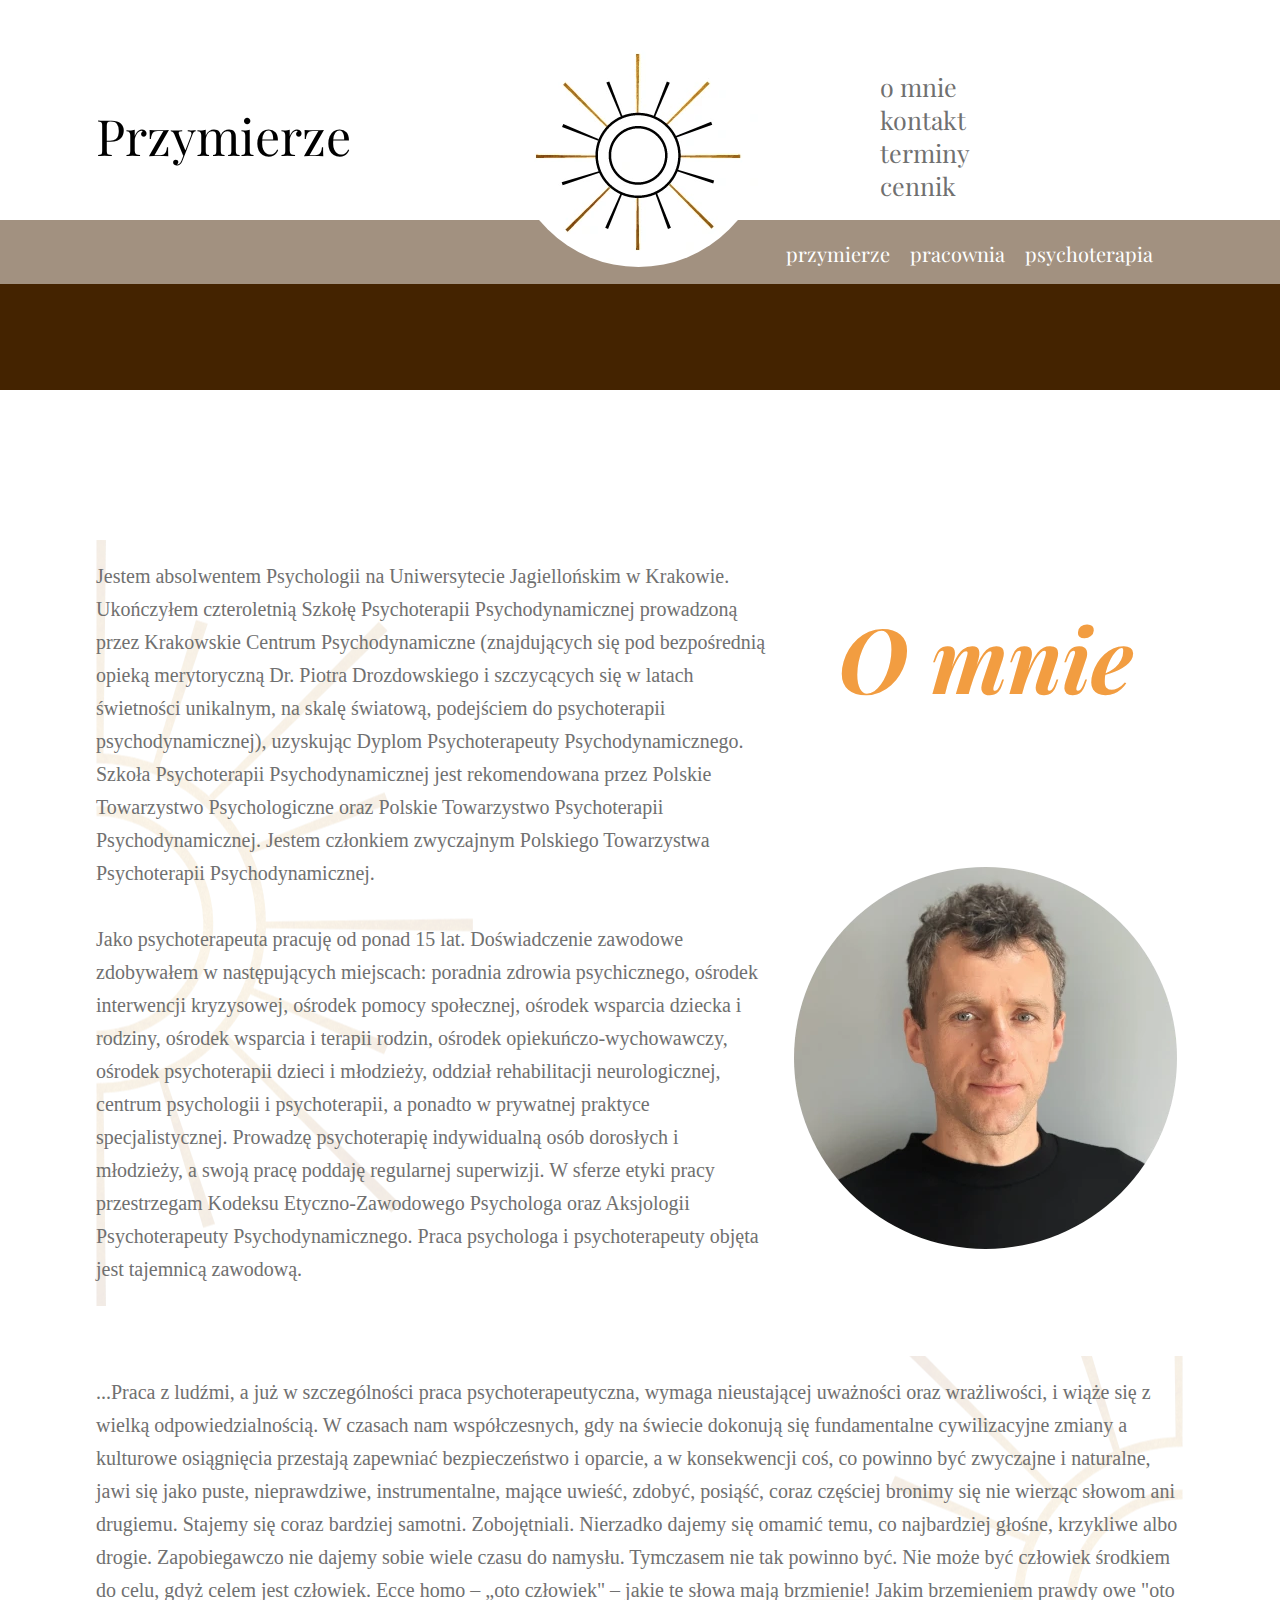
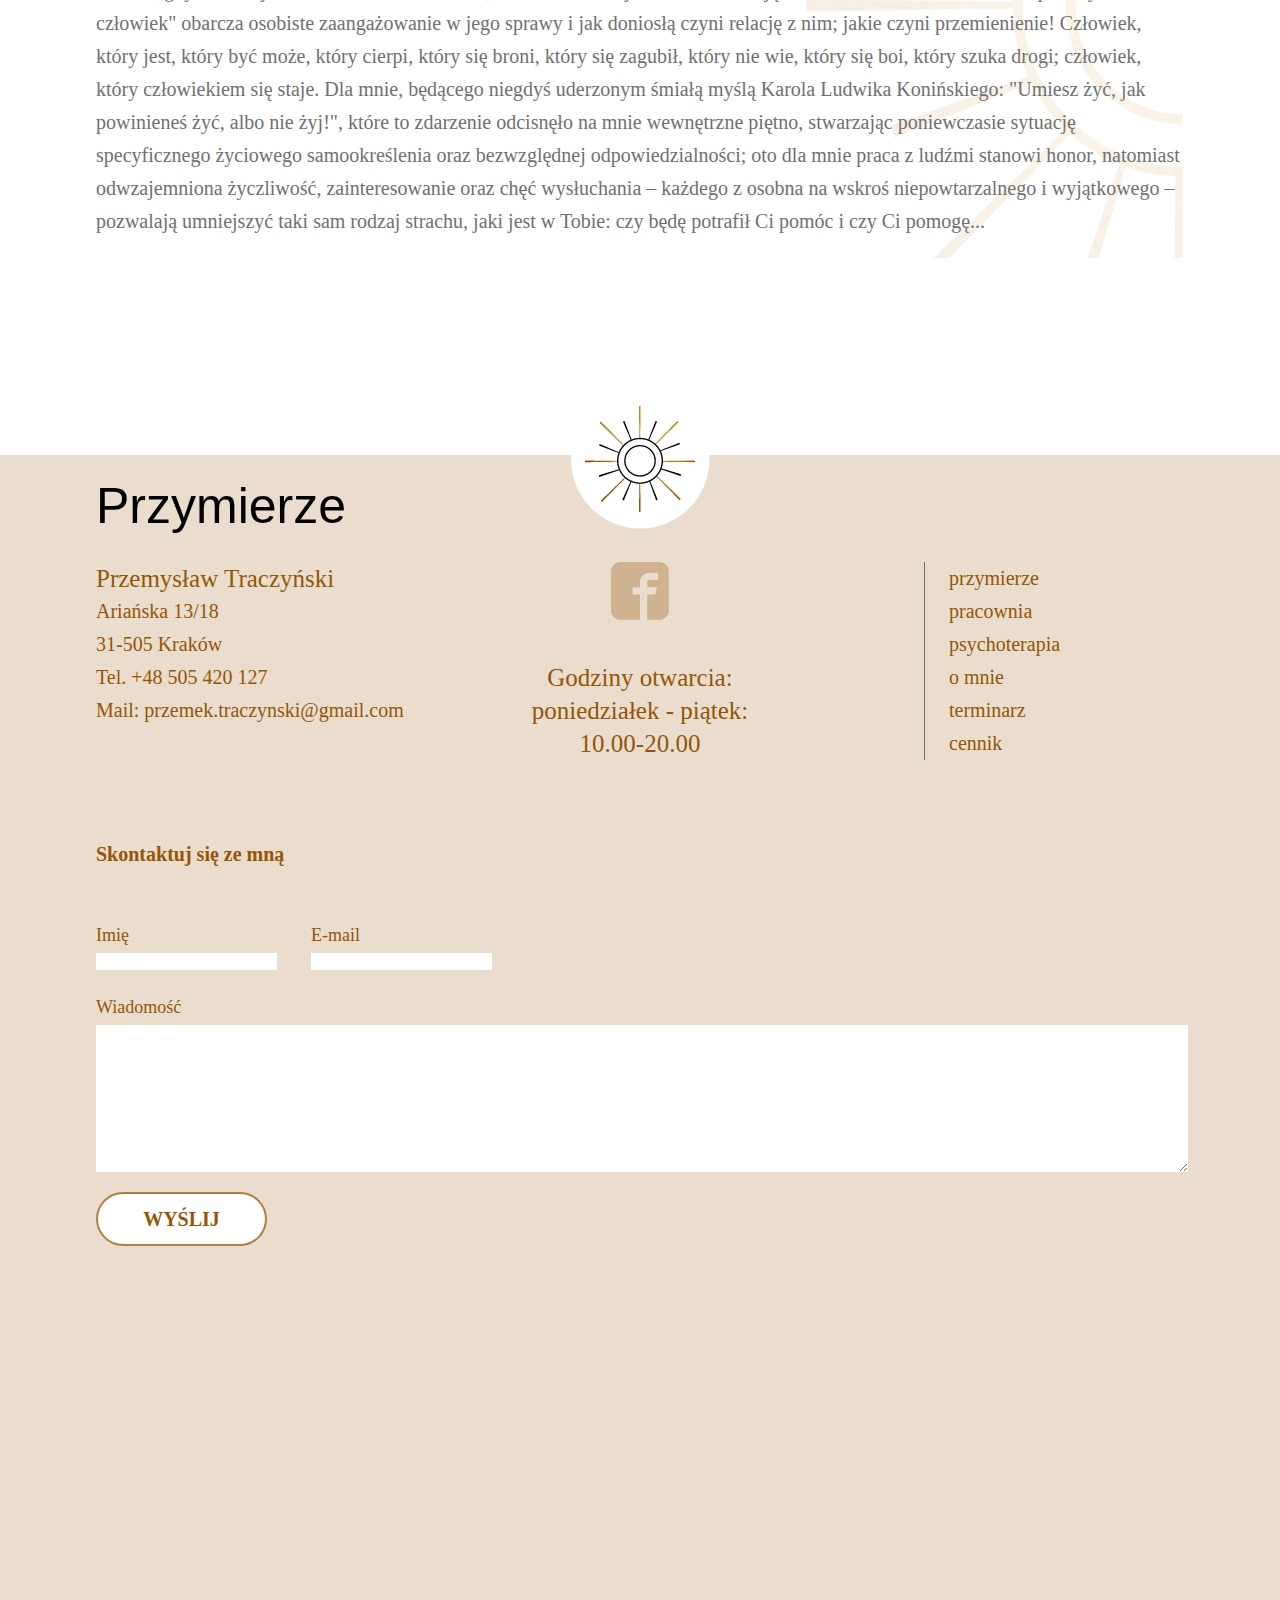
==== commit 0293cd10: "v1.4" ====
--- a/aboutme.html
+++ b/aboutme.html
@@ -11,8 +11,8 @@
       crossorigin="anonymous"
     />
     <link rel="stylesheet" href="/style.css" />
-    <link rel="stylesheet" href="/style-subpage.css">
-    <link rel="stylesheet" href="/media.css">
+    <link rel="stylesheet" href="/style-subpage.css" />
+    <link rel="stylesheet" href="/media.css" />
   </head>
   <body class="d-flex flex-column">
     <div class="navigation">
@@ -22,15 +22,15 @@
             <div class="title"><a href="/index.html">Przymierze</a></div>
             <div class="page-logo-web">
               <a href="/index.html"
-                ><img src="/images/Group 80.png" alt=""
+                ><img src="images/Group 80.webp" alt=""
               /></a>
             </div>
             <div class="page-logo-mobile">
               <a href="/index.html"
-                ><img src="/images/mobile_logo.png" alt=""
+                ><img src="images/mobile_logo.webp" alt=""
               /></a>
             </div>
-      
+
             <nav class="nav-web">
               <ul class="d-flex">
                 <li><a href="/aboutme.html">o mnie</a></li>
@@ -42,22 +42,21 @@
 
             <nav role="navigation">
               <div id="menuToggle">
-
                 <input type="checkbox" />
-                
+
                 <span></span>
                 <span></span>
                 <span></span>
-                
+
                 <ul id="menu">
                   <li><a href="/aboutme.html">o mnie</a></li>
                   <li><a href="/contact.html">kontakt</a></li>
                   <li><a href="/deadlines.html">terminy</a></li>
                   <li><a href="/pricelist.html">cennik</a></li>
-                  <hr color="#f29d41">
+                  <hr color="#f29d41" />
                   <li><a href="/przymierze.html">przymierze</a></li>
                   <li><a href="/pracownia.html">pracownia</a></li>
-                  <li><a href="/psychoterapia.html">psychoterapia</a></li></a>
+                  <li><a href="/psychoterapia.html">psychoterapia</a></li>
                 </ul>
               </div>
             </nav>
@@ -83,7 +82,15 @@
     </div>
 
     <div class="hero-subpage">
-      <video class="video-slogan" preload="metadata" src="/images/pexels-김-대정-6466872.mp4" autoplay loop playsinline muted></video>
+      <video
+        class="video-slogan"
+        preload="metadata"
+        src="images/pexels_6466872.mp4"
+        autoplay
+        loop
+        playsinline
+        muted
+      ></video>
       <div class="content">
         <div class="wrapper">
           <div class="inner-wrapper">
@@ -98,89 +105,162 @@
               <button class="call-number">
                 <a href="tel:505 420 127">505 420 127</a>
               </button>
-              <button class="location"><a href="https://www.google.com/maps/place/Aria%C5%84ska+13,+31-505+Krak%C3%B3w/@50.0669441,19.9525549,17z/data=!3m1!4b1!4m5!3m4!1s0x47165b18fbfaf0c5:0xc952f008d0110317!8m2!3d50.0669441!4d19.9547436?hl=pl">jak dojechać</a></button>
+              <button class="location">
+                <a
+                  href="https://www.google.com/maps/place/Aria%C5%84ska+13,+31-505+Krak%C3%B3w/@50.0669441,19.9525549,17z/data=!3m1!4b1!4m5!3m4!1s0x47165b18fbfaf0c5:0xc952f008d0110317!8m2!3d50.0669441!4d19.9547436?hl=pl"
+                  >jak dojechać</a
+                >
+              </button>
             </div>
           </div>
         </div>
       </div>
     </div>
 
-
     <div class="history-background-subpage">
-        <div class="history">
-          <div class="content">
-            <div class="wrapper">
-              <div class="inner-wrapper">
-                <div class="history-content-all">
-                  <div class="history-content-aboutme">
-                    <p>
-                        Jestem absolwentem Psychologii na Uniwersytecie Jagiellońskim w Krakowie. Ukończyłem czteroletnią Szkołę Psychoterapii Psychodynamicznej prowadzoną przez Krakowskie Centrum Psychodynamiczne (znajdujących się pod bezpośrednią opieką merytoryczną Dr. Piotra Drozdowskiego i szczycących się w latach świetności unikalnym, na skalę światową, podejściem do psychoterapii psychodynamicznej), uzyskując Dyplom Psychoterapeuty Psychodynamicznego. Szkoła Psychoterapii Psychodynamicznej jest rekomendowana przez Polskie Towarzystwo Psychologiczne oraz Polskie Towarzystwo Psychoterapii Psychodynamicznej. Jestem członkiem zwyczajnym Polskiego Towarzystwa Psychoterapii Psychodynamicznej.
-                        <br><br>
-                        Jako psychoterapeuta pracuję od ponad 15 lat. Doświadczenie zawodowe zdobywałem w następujących miejscach: poradnia zdrowia psychicznego, ośrodek interwencji kryzysowej, ośrodek pomocy społecznej, ośrodek wsparcia dziecka i rodziny, ośrodek wsparcia i terapii rodzin, ośrodek opiekuńczo-wychowawczy, ośrodek psychoterapii dzieci i młodzieży, oddział rehabilitacji neurologicznej, centrum psychologii i psychoterapii, a ponadto w prywatnej praktyce specjalistycznej. Prowadzę psychoterapię indywidualną osób dorosłych i młodzieży, a swoją pracę poddaję regularnej superwizji.
-                        W sferze etyki pracy przestrzegam Kodeksu Etyczno-Zawodowego Psychologa oraz Aksjologii Psychoterapeuty Psychodynamicznego. Praca psychologa i psychoterapeuty objęta jest tajemnicą zawodową.
-                      </p>
-                </div>
-                <div class="portret-aboutme">
-                    <h5>O mnie</h5>
-                    <img src="/images/portret.png" alt="">
-                </div>
-                <div class="history-content-aboutme-cd">
-                        <p>
-                        ...Praca z ludźmi, a już w szczególności praca psychoterapeutyczna, wymaga nieustającej uważności oraz wrażliwości, i wiąże się z wielką odpowiedzialnością. W czasach nam współczesnych, gdy na świecie dokonują się fundamentalne cywilizacyjne zmiany a kulturowe osiągnięcia przestają zapewniać bezpieczeństwo i oparcie, a w konsekwencji coś, co powinno być zwyczajne i naturalne, jawi się jako puste, nieprawdziwe, instrumentalne, mające uwieść, zdobyć, posiąść, coraz częściej bronimy się nie wierząc słowom ani drugiemu. Stajemy się coraz bardziej samotni. Zobojętniali. Nierzadko dajemy się omamić temu, co najbardziej głośne, krzykliwe albo drogie. Zapobiegawczo nie dajemy sobie wiele czasu do namysłu. Tymczasem nie tak powinno być. Nie może być człowiek środkiem do celu, gdyż celem jest człowiek. Ecce homo – „oto człowiek" – jakie te słowa mają brzmienie! Jakim brzemieniem prawdy owe "oto człowiek" obarcza osobiste zaangażowanie w jego sprawy i jak doniosłą czyni relację z nim; jakie czyni przemienienie! Człowiek, który jest, który być może, który cierpi, który się broni, który się zagubił, który nie wie, który się boi, który szuka drogi; człowiek, który człowiekiem się staje. Dla mnie, będącego niegdyś uderzonym śmiałą myślą Karola Ludwika Konińskiego: "Umiesz żyć, jak powinieneś żyć, albo nie żyj!", które to zdarzenie odcisnęło na mnie wewnętrzne piętno, stwarzając poniewczasie sytuację specyficznego życiowego samookreślenia oraz bezwzględnej odpowiedzialności; oto dla mnie praca z ludźmi stanowi honor, natomiast odwzajemniona życzliwość, zainteresowanie oraz chęć wysłuchania – każdego z osobna na wskroś niepowtarzalnego i wyjątkowego – pozwalają umniejszyć taki sam rodzaj strachu, jaki jest w Tobie: czy będę potrafił Ci pomóc i czy Ci pomogę...
-                      </p>
-                </div>
-                </div>
-              </div>
-            </div>
-          </div>
-        </div>
-      </div>
-    </div>
-      <div class="footer-white-background">         
-        <div class="footer-logo">
-        <img src="/images/Group 28.png" alt=""/>
-        </div>
-      </div>
-      <div class="footer">
+      <div class="history">
         <div class="content">
           <div class="wrapper">
             <div class="inner-wrapper">
-              <div class="footer-content">
-             
-                <div class="footer-header"> <h8>Przymierze</h8>  </div>
-                
-                <div class="footer-content-data">
-                  <ul class="left">
-                   <li> <div class="bold-left"> Przemysław Traczyński</div></li>
-                   <li>Ariańska 13/18</li>
-                   <li>31-505 Kraków</li> 
-                   <li>Tel. +48 505 420 127</li>
-                   <li>Mail: przemek.traczynski@gmail.com</li>  
-                  </ul>
-                  <ul class="center">
-                    <li><a href="https://www.facebook.com/profile.php?id=100082237253727"><img src="/images/Icon metro-facebook.png" alt=""></a></li>
-                    <li><div class="bold-center"> Godziny otwarcia: <br> poniedziałek - piątek: 10.00-20.00 </div></li>
-                  </ul>
-                  <ul class="right">
-                    <li><a href="/przymierze.html">przymierze</a></li>
-                    <li><a href="/pracownia.html">pracownia</a></li>
-                    <li><a href="/psychoterapia.html">psychoterapia</a></li>
-                    <li><a href="/aboutme.html">o mnie</a></li>
-                    <li><a href="/deadlines.html">terminarz</a></li>
-                    <li><a href="/pricelist.html">cennik</a></li>
-                  </ul>
+              <div class="history-content-all">
+                <div class="history-content-aboutme">
+                  <p>
+                    Jestem absolwentem Psychologii na Uniwersytecie
+                    Jagiellońskim w Krakowie. Ukończyłem czteroletnią Szkołę
+                    Psychoterapii Psychodynamicznej prowadzoną przez Krakowskie
+                    Centrum Psychodynamiczne (znajdujących się pod bezpośrednią
+                    opieką merytoryczną Dr. Piotra Drozdowskiego i szczycących
+                    się w latach świetności unikalnym, na skalę światową,
+                    podejściem do psychoterapii psychodynamicznej), uzyskując
+                    Dyplom Psychoterapeuty Psychodynamicznego. Szkoła
+                    Psychoterapii Psychodynamicznej jest rekomendowana przez
+                    Polskie Towarzystwo Psychologiczne oraz Polskie Towarzystwo
+                    Psychoterapii Psychodynamicznej. Jestem członkiem zwyczajnym
+                    Polskiego Towarzystwa Psychoterapii Psychodynamicznej.
+                    <br /><br />
+                    Jako psychoterapeuta pracuję od ponad 15 lat. Doświadczenie
+                    zawodowe zdobywałem w następujących miejscach: poradnia
+                    zdrowia psychicznego, ośrodek interwencji kryzysowej,
+                    ośrodek pomocy społecznej, ośrodek wsparcia dziecka i
+                    rodziny, ośrodek wsparcia i terapii rodzin, ośrodek
+                    opiekuńczo-wychowawczy, ośrodek psychoterapii dzieci i
+                    młodzieży, oddział rehabilitacji neurologicznej, centrum
+                    psychologii i psychoterapii, a ponadto w prywatnej praktyce
+                    specjalistycznej. Prowadzę psychoterapię indywidualną osób
+                    dorosłych i młodzieży, a swoją pracę poddaję regularnej
+                    superwizji. W sferze etyki pracy przestrzegam Kodeksu
+                    Etyczno-Zawodowego Psychologa oraz Aksjologii
+                    Psychoterapeuty Psychodynamicznego. Praca psychologa i
+                    psychoterapeuty objęta jest tajemnicą zawodową.
+                  </p>
                 </div>
-    
-                <div class="contact-me">
-                  <h4>Skontaktuj się ze mną</h4>
+                <div class="portret-aboutme">
+                  <h5>O mnie</h5>
+                  <img src="images/portret.webp" alt="" />
+                </div>
+                <div class="history-content-aboutme-cd">
+                  <p>
+                    ...Praca z ludźmi, a już w szczególności praca
+                    psychoterapeutyczna, wymaga nieustającej uważności oraz
+                    wrażliwości, i wiąże się z wielką odpowiedzialnością. W
+                    czasach nam współczesnych, gdy na świecie dokonują się
+                    fundamentalne cywilizacyjne zmiany a kulturowe osiągnięcia
+                    przestają zapewniać bezpieczeństwo i oparcie, a w
+                    konsekwencji coś, co powinno być zwyczajne i naturalne, jawi
+                    się jako puste, nieprawdziwe, instrumentalne, mające uwieść,
+                    zdobyć, posiąść, coraz częściej bronimy się nie wierząc
+                    słowom ani drugiemu. Stajemy się coraz bardziej samotni.
+                    Zobojętniali. Nierzadko dajemy się omamić temu, co
+                    najbardziej głośne, krzykliwe albo drogie. Zapobiegawczo nie
+                    dajemy sobie wiele czasu do namysłu. Tymczasem nie tak
+                    powinno być. Nie może być człowiek środkiem do celu, gdyż
+                    celem jest człowiek. Ecce homo – „oto człowiek" – jakie te
+                    słowa mają brzmienie! Jakim brzemieniem prawdy owe "oto
+                    człowiek" obarcza osobiste zaangażowanie w jego sprawy i jak
+                    doniosłą czyni relację z nim; jakie czyni przemienienie!
+                    Człowiek, który jest, który być może, który cierpi, który
+                    się broni, który się zagubił, który nie wie, który się boi,
+                    który szuka drogi; człowiek, który człowiekiem się staje.
+                    Dla mnie, będącego niegdyś uderzonym śmiałą myślą Karola
+                    Ludwika Konińskiego: "Umiesz żyć, jak powinieneś żyć, albo
+                    nie żyj!", które to zdarzenie odcisnęło na mnie wewnętrzne
+                    piętno, stwarzając poniewczasie sytuację specyficznego
+                    życiowego samookreślenia oraz bezwzględnej
+                    odpowiedzialności; oto dla mnie praca z ludźmi stanowi
+                    honor, natomiast odwzajemniona życzliwość, zainteresowanie
+                    oraz chęć wysłuchania – każdego z osobna na wskroś
+                    niepowtarzalnego i wyjątkowego – pozwalają umniejszyć taki
+                    sam rodzaj strachu, jaki jest w Tobie: czy będę potrafił Ci
+                    pomóc i czy Ci pomogę...
+                  </p>
+                </div>
+              </div>
+            </div>
+          </div>
+        </div>
+      </div>
+    </div>
+
+    <div class="footer-white-background">
+      <div class="footer-logo">
+        <img src="images/Group 28.webp" alt="" />
+      </div>
+    </div>
+    <div class="footer">
+      <div class="content">
+        <div class="wrapper">
+          <div class="inner-wrapper">
+            <div class="footer-content">
+              <div class="footer-header"><h8>Przymierze</h8></div>
+
+              <div class="footer-content-data">
+                <ul class="left">
+                  <li><div class="bold-left">Przemysław Traczyński</div></li>
+                  <li>Ariańska 13/18</li>
+                  <li>31-505 Kraków</li>
+                  <li>Tel. +48 505 420 127</li>
+                  <li>Mail: przemek.traczynski@gmail.com</li>
+                </ul>
+                <ul class="center">
+                  <li>
+                    <a
+                      href="https://www.facebook.com/profile.php?id=100082237253727"
+                      ><img src="images/Icon_facebook.webp" alt=""
+                    /></a>
+                  </li>
+                  <li>
+                    <div class="bold-center">
+                      Godziny otwarcia: <br />
+                      poniedziałek - piątek: 10.00-20.00
+                    </div>
+                  </li>
+                </ul>
+                <ul class="right">
+                  <li><a href="/przymierze.html">przymierze</a></li>
+                  <li><a href="/pracownia.html">pracownia</a></li>
+                  <li><a href="/psychoterapia.html">psychoterapia</a></li>
+                  <li><a href="/aboutme.html">o mnie</a></li>
+                  <li><a href="/deadlines.html">terminarz</a></li>
+                  <li><a href="/pricelist.html">cennik</a></li>
+                </ul>
+              </div>
+
+              <div class="contact-me">
+                <h4>Skontaktuj się ze mną</h4>
+                <form
+                  id="contactform"
+                  method="post"
+                  action=""
+                  enctype="multipart/form-data"
+                >
                   <div class="input-row">
                     <div class="text-input">
                       <label for="name">Imię</label>
-                      <input type="text" id="name" name="name">
+                      <input type="text" id="name" name="name" />
                     </div>
                     <div class="text-input">
                       <label for="email">E-mail</label>
-                      <input type="text" id="email" name="email">
+                      <input type="email" id="email" name="email" />
                     </div>
                   </div>
                   <div class="input-row">
@@ -190,24 +270,53 @@
                     </div>
                   </div>
                   <input type="hidden" name="action" value="sendEmail" />
-                  <button id="submit" name="submit" type="submit" value="Send" class="button send-button">Wyślij</button>
-                </div>
-                <div class="google-maps-web">
-                  <iframe src="https://www.google.com/maps/embed?pb=!1m14!1m8!1m3!1d10244.1318986736!2d19.9547436!3d50.0669441!3m2!1i1024!2i768!4f13.1!3m3!1m2!1s0x0%3A0x95341acf10148a66!2sPRZYMIERZE.%20Pracownia%20Psychoterapii%20i%20Rozwoju%20-%20Przemys%C5%82aw%20Traczy%C5%84ski!5e0!3m2!1spl!2spl!4v1664742339589!5m2!1spl!2spl" width="1088" height="232" style="border:0;" allowfullscreen="" loading="lazy" referrerpolicy="no-referrer-when-downgrade"></iframe>
-                </div>
-                <div class="google-maps-mobile">
-                  <iframe src="https://www.google.com/maps/embed?pb=!1m14!1m8!1m3!1d10244.1318986736!2d19.9547436!3d50.0669441!3m2!1i1024!2i768!4f13.1!3m3!1m2!1s0x0%3A0x95341acf10148a66!2sPRZYMIERZE.%20Pracownia%20Psychoterapii%20i%20Rozwoju%20-%20Przemys%C5%82aw%20Traczy%C5%84ski!5e0!3m2!1spl!2spl!4v1664742339589!5m2!1spl!2spl" width="100%" height="232" style="border:0;" allowfullscreen="" loading="lazy" referrerpolicy="no-referrer-when-downgrade"></iframe>
-                </div>
+                  <button
+                    id="submit"
+                    name="submit"
+                    type="submit"
+                    value="Send"
+                    class="button send-button"
+                    onclick="submitForm()"
+                  >
+                    Wyślij
+                  </button>
+                </form>
+              </div>
+              <div id="form-result"></div>
+              <div class="google-maps-web">
+                <iframe
+                  title="google-maps"
+                  src="https://www.google.com/maps/embed?pb=!1m14!1m8!1m3!1d10244.1318986736!2d19.9547436!3d50.0669441!3m2!1i1024!2i768!4f13.1!3m3!1m2!1s0x0%3A0x95341acf10148a66!2sPRZYMIERZE.%20Pracownia%20Psychoterapii%20i%20Rozwoju%20-%20Przemys%C5%82aw%20Traczy%C5%84ski!5e0!3m2!1spl!2spl!4v1664742339589!5m2!1spl!2spl"
+                  width="1088"
+                  height="232"
+                  style="border: 0"
+                  allowfullscreen=""
+                  loading="lazy"
+                  referrerpolicy="no-referrer-when-downgrade"
+                ></iframe>
+              </div>
+              <div class="google-maps-mobile">
+                <iframe
+                  title="google-maps"
+                  src="https://www.google.com/maps/embed?pb=!1m14!1m8!1m3!1d10244.1318986736!2d19.9547436!3d50.0669441!3m2!1i1024!2i768!4f13.1!3m3!1m2!1s0x0%3A0x95341acf10148a66!2sPRZYMIERZE.%20Pracownia%20Psychoterapii%20i%20Rozwoju%20-%20Przemys%C5%82aw%20Traczy%C5%84ski!5e0!3m2!1spl!2spl!4v1664742339589!5m2!1spl!2spl"
+                  width="100%"
+                  height="232"
+                  style="border: 0"
+                  allowfullscreen=""
+                  loading="lazy"
+                  referrerpolicy="no-referrer-when-downgrade"
+                ></iframe>
+              </div>
             </div>
           </div>
         </div>
       </div>
     </div>
-        <script
-          src="https://cdn.jsdelivr.net/npm/bootstrap@5.2.0/dist/js/bootstrap.bundle.min.js"
-          integrity="sha384-A3rJD856KowSb7dwlZdYEkO39Gagi7vIsF0jrRAoQmDKKtQBHUuLZ9AsSv4jD4Xa"
-          crossorigin="anonymous"
-        ></script>
-      </body>
-    </html>
-    +    <script
+      src="https://cdn.jsdelivr.net/npm/bootstrap@5.2.0/dist/js/bootstrap.bundle.min.js"
+      integrity="sha384-A3rJD856KowSb7dwlZdYEkO39Gagi7vIsF0jrRAoQmDKKtQBHUuLZ9AsSv4jD4Xa"
+      crossorigin="anonymous"
+    ></script>
+    <script src="/index.js"></script>
+  </body>
+</html>
--- a/style.css
+++ b/style.css
@@ -47,7 +47,7 @@
 .nav-mobile {
   display: none;
 }
-[role=navigation] {
+[role="navigation"] {
   display: none;
 }
 .toggle-btn {
@@ -68,8 +68,6 @@
 .navbar-links-mobile {
   display: none;
 }
-
-
 
 header {
   height: 220px;
@@ -229,12 +227,12 @@
   align-items: center;
 }
 .call-number button {
-background: #ffffff 0% 0% no-repeat padding-box;
-border-radius: 30px;
-opacity: 0.9;
-width: 269px;
-height: 55px;
-border: none;
+  background: #ffffff 0% 0% no-repeat padding-box;
+  border-radius: 30px;
+  opacity: 0.9;
+  width: 269px;
+  height: 55px;
+  border: none;
 }
 
 .call-number a {
@@ -249,7 +247,6 @@
   display: grid;
   grid-column: 3/5;
   align-items: center;
- 
 }
 .location button {
   background: #ffffff 0% 0% no-repeat padding-box;
@@ -258,7 +255,7 @@
   width: 269px;
   height: 55px;
   border: none;
-  }
+}
 .hero .contact .location a {
   text-align: center;
   font: italic normal normal 20px/33px Open Sans;
@@ -336,7 +333,7 @@
 
 /* history */
 .history-background {
-  background: url(/images/Path\ 123.png);
+  background: url(/images/Path\ 123.webp);
   background-size: cover;
   background-repeat: no-repeat;
   width: 100%;
@@ -423,6 +420,22 @@
   display: grid;
   grid-column: 1 / 5;
   grid-row: 4;
+}
+.history .pracownia h5 {
+  text-align: left;
+  font: italic normal bold 60px/80px "Playfair Display";
+  letter-spacing: 0px;
+  color: #f29d41;
+  opacity: 1;
+  margin-bottom: 30px;
+}
+.history .przymierze h5 {
+  text-align: left;
+  font: italic normal bold 60px/80px "Playfair Display";
+  letter-spacing: 0px;
+  color: #f29d41;
+  opacity: 1;
+  margin-bottom: 0;
 }
 .learn-more-1 {
   display: grid;
@@ -489,10 +502,10 @@
   opacity: 1;
 }
 .history .history-content .quote-1 hr {
-  border: 1px solid #F29D41;
-  width: 850px;
-}
-hr{
+  border: 1px solid #f29d41;
+  width: 100%;
+}
+hr {
   align-self: center;
 }
 
@@ -512,7 +525,7 @@
   grid-column: 1 / 9;
   grid-row: 6/8;
   margin-top: 100px;
-  background-image: url(/images/background_logo.png);
+  background-image: url(/images/background_logo.webp);
   background-repeat: no-repeat;
   background-size: initial;
   background-position: top;
@@ -641,12 +654,12 @@
   display: grid;
   grid-column: 1 / 9;
   height: 100%;
-  
+
   z-index: 3;
   justify-content: center;
-  /* background-image: url(/images/Group\ 94.png); */
+  /* background-image: url(/images/Group\ 94.webp); */
   background-position: center;
-  background-size:auto ;
+  background-size: auto;
   background-repeat: no-repeat;
 }
 
@@ -765,7 +778,6 @@
   grid-column: 7/9;
   border-left: 1px solid #707070;
   padding-left: 24px;
-  padding-top: 24px;
 }
 .footer-content-data .right a {
   text-decoration: none;
@@ -835,7 +847,7 @@
   min-height: 143px;
 }
 .footer .contact-me .text-area-input textarea {
-  resize: none;
+  resize: vertical;
   width: 100%;
   min-height: 143px;
   border: none;
--- a/style-subpage.css
+++ b/style-subpage.css
@@ -46,7 +46,7 @@
   grid-column: 1 / 6;
   width: 100%;
   margin-top: 150px;
-  background: url(/images/half-logo.png);
+  background: url(/images/half_logo.webp);
   background-repeat: no-repeat;
   background-position: left;
 }
@@ -72,7 +72,7 @@
   grid-column: 1 / 9;
   width: 100%;
   margin-top: 50px;
-  background: url(/images/half-logo-mirror.png);
+  background: url(/images/half_logo_mirror.webp);
   background-repeat: no-repeat;
   background-position: right;
 }
@@ -97,7 +97,7 @@
   column-gap: 16px;
 }
 
-.pricelist-content  .product ul {
+.pricelist-content .product ul {
   text-align: left;
   font: normal normal 600 30px/60px Open Sans;
   letter-spacing: 0px;
@@ -108,7 +108,7 @@
   align-items: flex-start;
   padding-left: 0;
 }
-.pricelist-content  .price ul {
+.pricelist-content .price ul {
   text-align: right;
   font: normal normal 600 30px/60px Open Sans;
   letter-spacing: 0px;
@@ -323,7 +323,7 @@
   width: 100%;
 }
 .psychotherapy-subpage-content p {
-  background-image: url(/images/Component\ 6\ –\ 1.png);
+  background-image: url(/images/Component\ 6\ –\ 1.webp);
   background-repeat: no-repeat;
   background-position: top;
   text-align: left;
@@ -341,14 +341,13 @@
   margin-bottom: 120px;
 }
 .footer-white-background-subpage {
-  background-image: url(/images/Subtraction\ 1.png);
+  background-image: url(/images/Subtraction\ 1.webp);
   height: 65px;
   background-position: center;
   width: 100%;
   background: #ffffff;
   z-index: 2;
 }
-
 
 .covenant-subpage {
   height: 1700px;
@@ -366,7 +365,7 @@
   grid-column: 1 / 9;
   width: 100%;
 }
-.covenant-subpage-main   {
+.covenant-subpage-main {
   background-repeat: no-repeat;
   background-position: top;
   text-align: left;
@@ -379,7 +378,7 @@
   text-align: center;
   font: italic normal bold 90px/120px Playfair Display;
   letter-spacing: 0px;
-  color: #F29D41;
+  color: #f29d41;
   opacity: 1;
   margin-top: 80px;
   margin-bottom: 100px;
@@ -403,14 +402,13 @@
   justify-content: center;
   align-items: flex-start;
 }
-.lab-content  {
+.lab-content {
   display: grid;
   grid-template-columns: repeat(8, 122px);
   column-gap: 16px;
 }
 
-.lab-subpage-main  {
-
+.lab-subpage-main {
   text-align: left;
   font: normal normal normal 20px/33px "Open Sans";
   letter-spacing: 0px;
@@ -425,7 +423,7 @@
   text-align: center;
   font: italic normal bold 90px/120px "Playfair Display";
   letter-spacing: 0px;
-  color: #F29D41;
+  color: #f29d41;
   opacity: 1;
   margin-top: 80px;
   margin-bottom: 100px;
@@ -438,14 +436,14 @@
   text-align: center;
   font: italic normal bold 90px/120px "Playfair Display";
   letter-spacing: 0px;
-  color: #F29D41;
-  opacity: 1;
-}
-.lab-subpage-image  {
+  color: #f29d41;
+  opacity: 1;
+}
+.lab-subpage-image {
   display: grid;
   grid-column: 5 / 9;
   grid-row: 2;
-} 
+}
 .lab-subpage-main-second {
   text-align: left;
   font: normal normal normal 20px/33px "Open Sans";
@@ -459,8 +457,8 @@
 
 .lab-background {
   display: grid;
-grid-column: 1/9;
-  background-image: url(/images/half-logo.png);
+  grid-column: 1/9;
+  background-image: url(/images/half_logo.webp);
   background-position-x: left;
   background-repeat: no-repeat;
   background-position-y: center;
--- a/media.css
+++ b/media.css
@@ -128,7 +128,7 @@
   .nav-web {
     display: none;
   }
-  [role=navigation] {
+  [role="navigation"] {
     display: flex;
   }
   /* Specialties */
@@ -168,7 +168,7 @@
 
   /* history */
   .history-background {
-    background: url(/images/background-wave-mobile.png);
+    background: url(/images/background_wave_mobile.webp);
     background-size: cover;
     background-repeat: no-repeat;
     width: 100%;
@@ -287,7 +287,7 @@
     display: none;
   }
   .psychotherapy-content-mobile {
-    background-image: url(/images/Group\ 34.png);
+    background-image: url(/images/Group\ 34.webp);
     display: grid;
     grid-column: 1 / 5;
     width: 100%;
@@ -335,6 +335,8 @@
   .visit {
     height: 850px;
     align-items: flex-start;
+    width: 100%;
+    background-color: #f9f5f0;
   }
   .visit-content {
     grid-column: 1 / 5;
@@ -570,7 +572,7 @@
     margin: 0;
     text-decoration: none;
   }
-  
+
   /* convenant */
   .covenant-subpage {
     height: auto;
@@ -632,7 +634,7 @@
     grid-row: 2;
     grid-column: 1/5;
     padding-right: 0px;
-    background-image: url(/images/Subtraction\ 2.png);
+    background-image: url(/images/Subtraction\ 2.webp);
     background-position-x: left;
     background-repeat: no-repeat;
     background-position-y: center;
@@ -688,7 +690,7 @@
     width: 100%;
   }
   .psychotherapy-subpage-content p {
-    background-image: url(/images/Component\ 6\ –\ 1.png);
+    background-image: url(/images/Component\ 6\ –\ 1.webp);
     background-repeat: no-repeat;
     background-position: top;
     font: normal normal normal 16px/25px "Open Sans";
@@ -715,7 +717,7 @@
 
     width: 100%;
     margin-top: 0px;
-    background: url(/images/half-logo.png);
+    background: url(/images/half-logo.webp);
     background-repeat: no-repeat;
     background-position: left;
   }
@@ -744,7 +746,7 @@
     grid-column: 1 / 5;
     width: 100%;
     margin-top: 50px;
-    background: url(/images/half-logo-mirror.png);
+    background: url(/images/half_logo_mirror.webp);
     background-repeat: no-repeat;
     background-position: right;
   }
@@ -850,7 +852,7 @@
     column-gap: 10px;
   }
 
-  .pricelist-content  .product ul {
+  .pricelist-content .product ul {
     text-align: left;
     font: normal normal 600 15px/40px Open Sans;
     letter-spacing: 0px;
@@ -861,7 +863,7 @@
     align-items: flex-start;
     padding-left: 0;
   }
-  .pricelist-content  .price ul {
+  .pricelist-content .price ul {
     text-align: right;
     font: normal normal 600 15px/40px Open Sans;
     letter-spacing: 0px;
@@ -892,7 +894,6 @@
     grid-column: 1/5;
   }
   .price {
-
     grid-column: 4/5;
     grid-row: 2;
     display: grid;
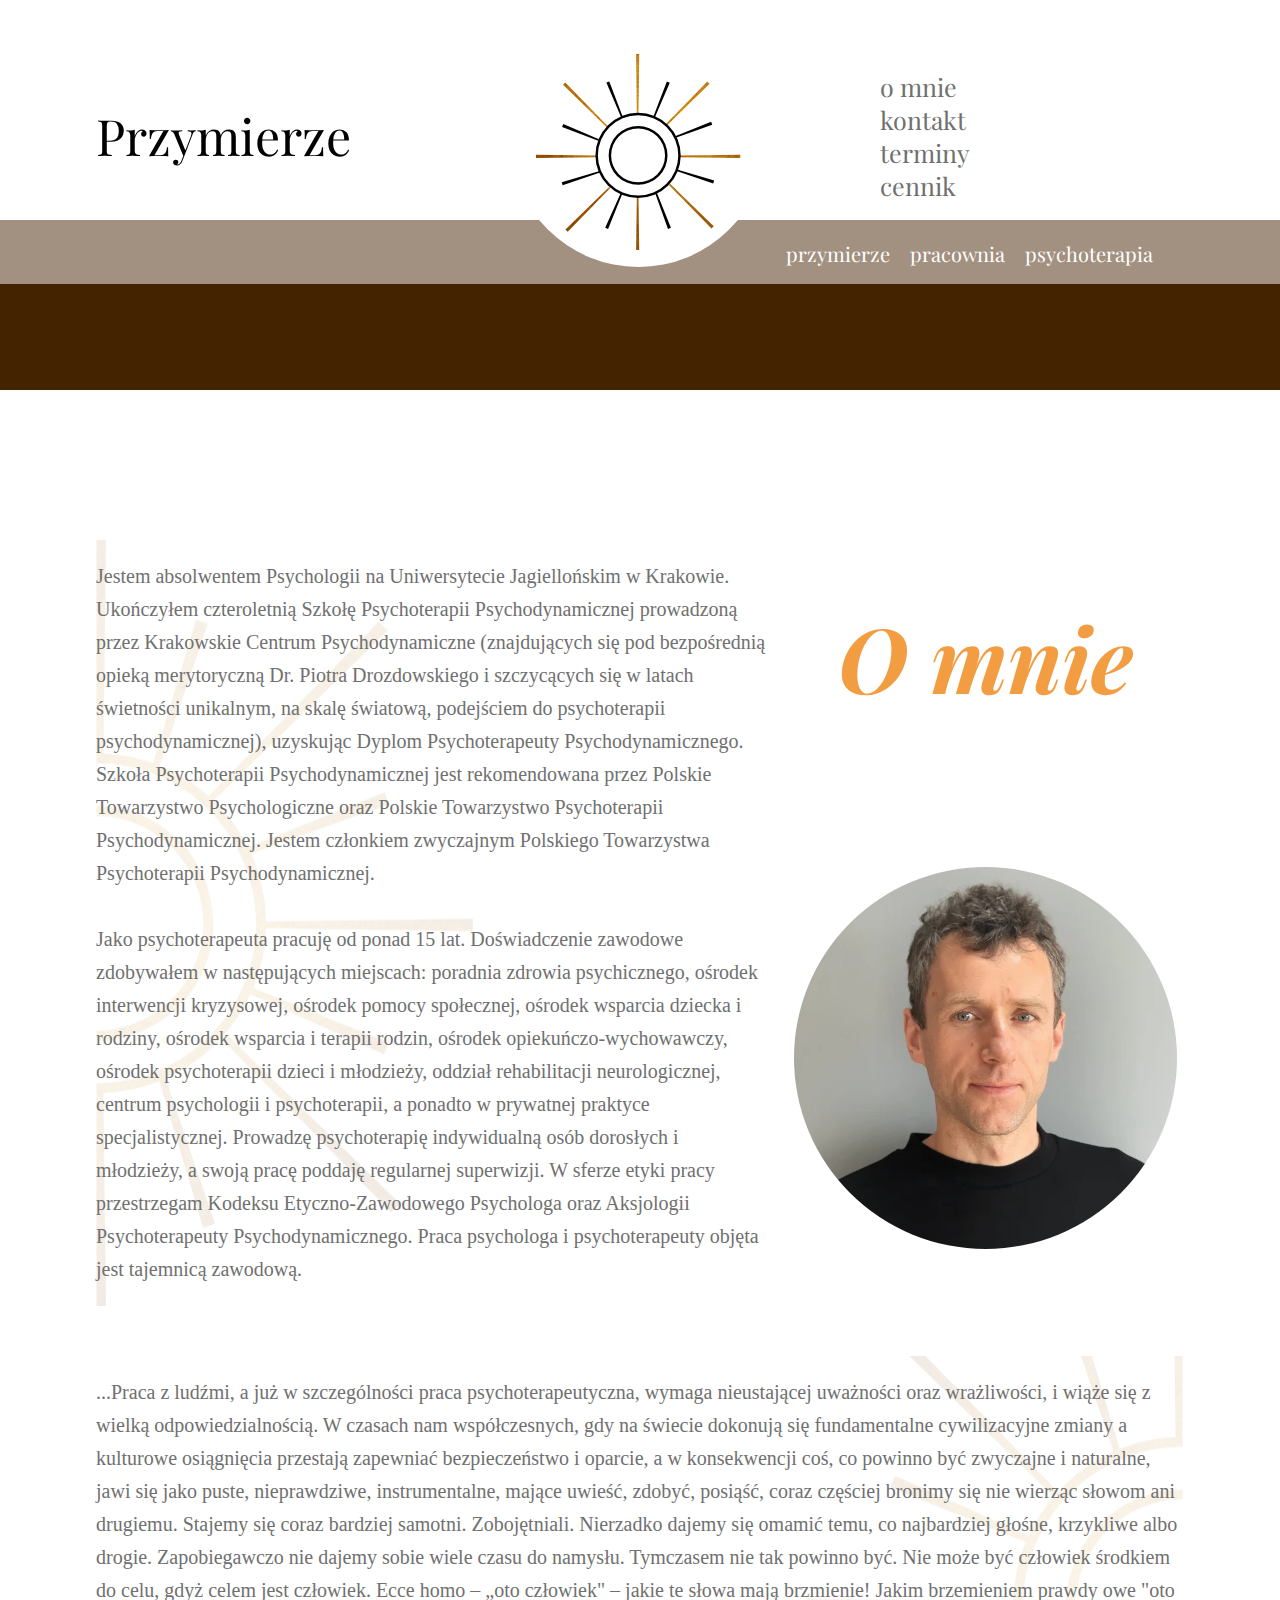
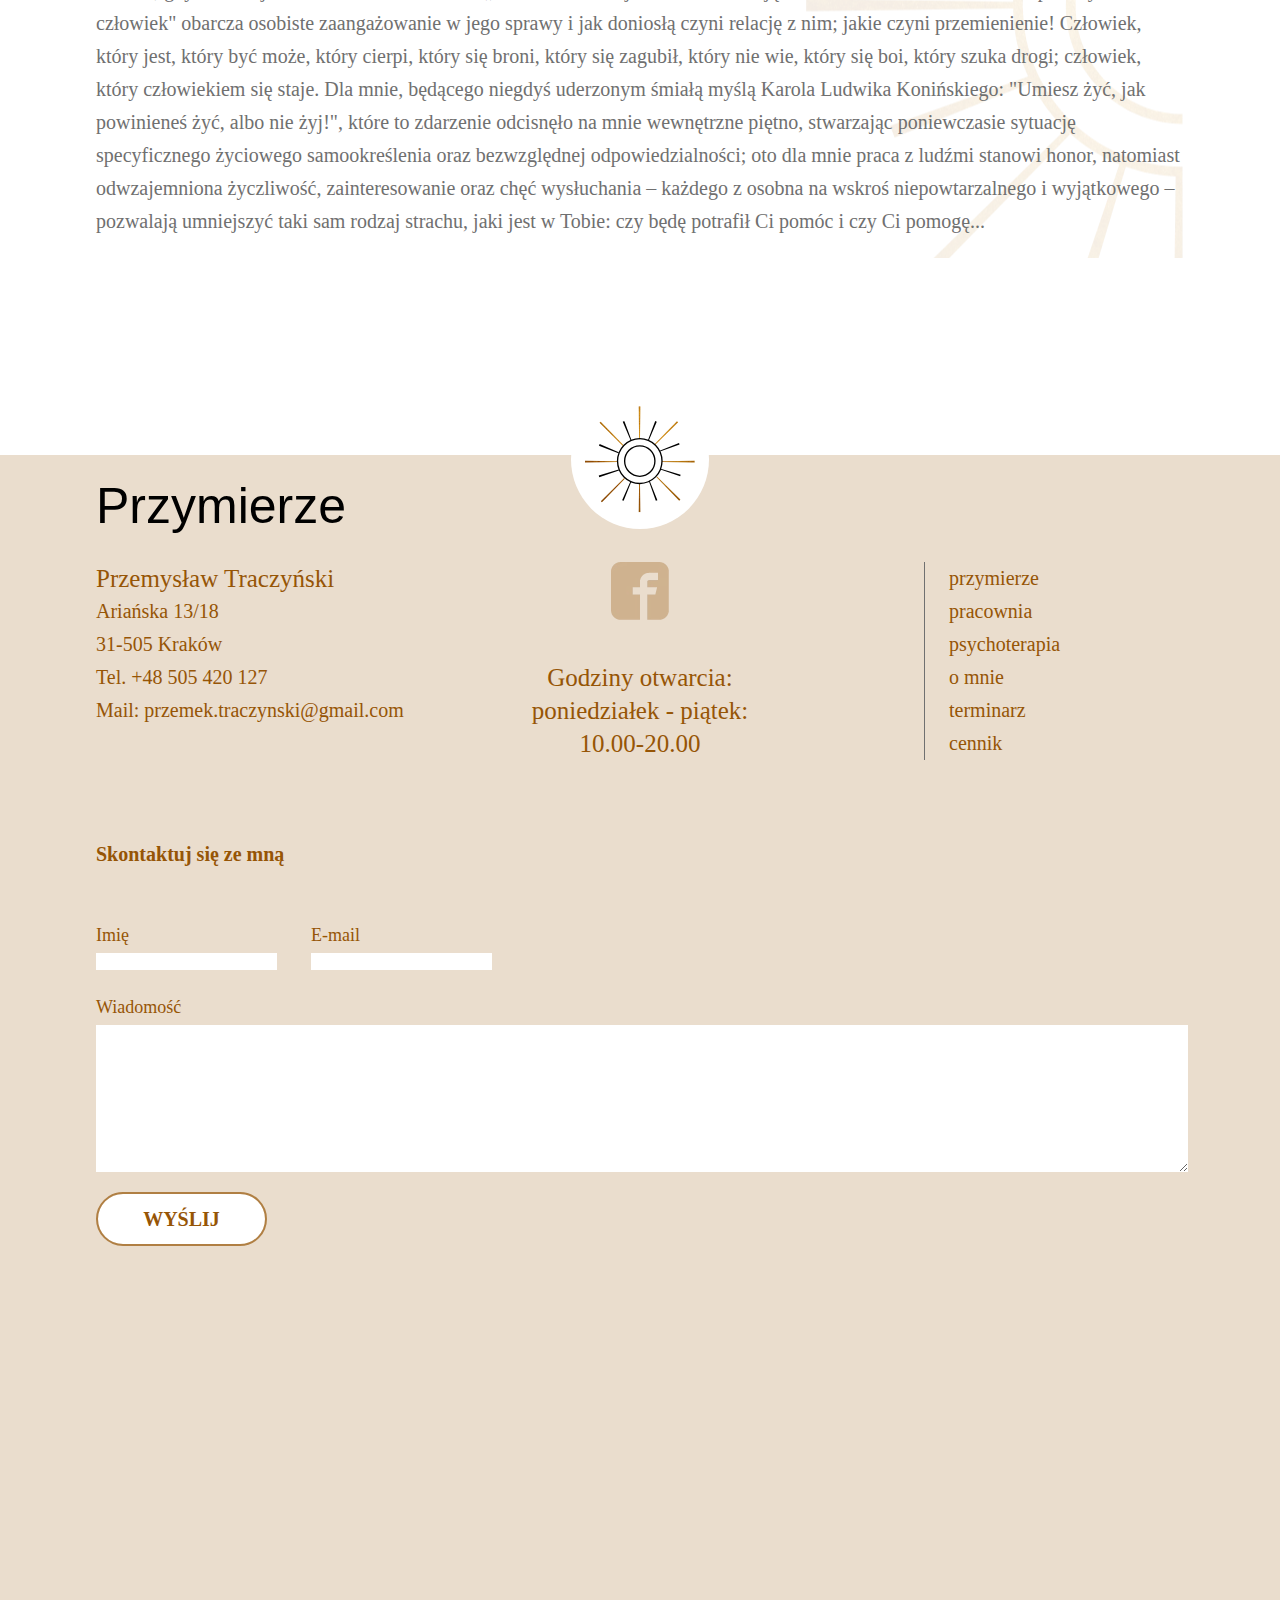
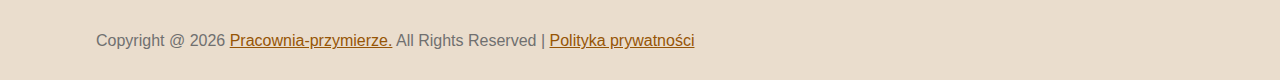
==== commit 82428ef7: "v1.9" ====
--- a/aboutme.html
+++ b/aboutme.html
@@ -22,12 +22,12 @@
             <div class="title"><a href="/index.html">Przymierze</a></div>
             <div class="page-logo-web">
               <a href="/index.html"
-                ><img src="images/Group 80.webp" alt=""
+                ><img src="images/Group 80.svg" alt=""
               /></a>
             </div>
             <div class="page-logo-mobile">
               <a href="/index.html"
-                ><img src="images/mobile_logo.webp" alt=""
+                ><img src="images/mobile_logo.svg" alt=""
               /></a>
             </div>
 
@@ -203,7 +203,7 @@
 
     <div class="footer-white-background">
       <div class="footer-logo">
-        <img src="images/Group 28.webp" alt="" />
+        <img src="images/Group 38.svg" alt="" />
       </div>
     </div>
     <div class="footer">
@@ -307,6 +307,21 @@
                   referrerpolicy="no-referrer-when-downgrade"
                 ></iframe>
               </div>
+              <div class="footer-copyright iq-ptb-20">
+                Copyright @<span id="copyright">
+                  <script>
+                    document
+                      .getElementById("copyright")
+                      .appendChild(
+                        document.createTextNode(new Date().getFullYear())
+                      );
+                  </script></span
+                >
+                <a href="#" class="text-green">Pracownia-przymierze.</a> All
+                Rights Reserved  |
+                <a href="/polityka.html" class="text-politics">Polityka prywatności
+                </a>
+              </div>
             </div>
           </div>
         </div>
--- a/style.css
+++ b/style.css
@@ -913,3 +913,17 @@
 .google-maps-mobile {
   display: none;
 }
+.text-green , .text-politics {
+  color:#965506 ;
+  text-align: center;
+}
+.text-green:hover , .text-politics:hover {
+  color:#e5b171 ;
+}
+.footer-copyright {
+  margin-bottom: 30px;
+}
+
+
+
+
--- a/style-subpage.css
+++ b/style-subpage.css
@@ -463,3 +463,67 @@
   background-repeat: no-repeat;
   background-position-y: center;
 }
+
+.politics {
+  height: auto;
+  background-size: cover;
+  background-repeat: no-repeat;
+  background-position: center;
+  width: 100%;
+  display: flex;
+  justify-content: center;
+  align-items: flex-start;
+}
+
+.politics-content {
+  grid-column: 1 / 9;
+  width: 100%;
+  display: grid;
+  grid-template-columns: repeat(8, 122px);
+  column-gap: 16px;
+}
+.politics-subpage-header {
+  grid-column: 3/7;
+}
+.policy {
+grid-column: 1/9;
+
+}
+.politics-subpage-header h5 {
+  margin-bottom: 100px;
+  text-align: center;
+  font: italic normal bold 90px/120px "Playfair Display";
+  letter-spacing: 0px;
+  color: #f29d41;
+  opacity: 1;
+}
+
+.politics-content .policy ol {
+  text-align: left;
+  font: normal normal normal 20px/33px "Open Sans";
+  letter-spacing: 0px;
+  color: #707070;
+  opacity: 1;
+}
+.pricelist-content .price ul {
+  text-align: right;
+  font: normal normal 600 30px/60px Open Sans;
+  letter-spacing: 0px;
+  color: #965506;
+  opacity: 1;
+  display: flex;
+  flex-direction: column;
+  align-items: flex-end;
+  padding-left: 0;
+}
+.pricelist-subpage-header {
+  grid-column: 4/6;
+}
+
+.product {
+  display: grid;
+  grid-column: 2/7;
+}
+.price {
+  grid-column: 7/8;
+}--- a/media.css
+++ b/media.css
@@ -267,7 +267,7 @@
   }
   .history .history-content .quote-1 hr {
     border: 1px solid #f29d41;
-    width: 250px;
+    width: 100%;
   }
 
   /* psychoterapia */
@@ -945,7 +945,7 @@
     margin-bottom: 5px;
     position: relative;
 
-    background: #000000;
+    background: #f29d41;
     border-radius: 3px;
 
     z-index: 100;
@@ -971,7 +971,7 @@
   #menuToggle input:checked ~ span {
     opacity: 1;
     transform: rotate(45deg) translate(-2px, -1px);
-    background: #232323;
+    background: #f29d41;
   }
 
   /*
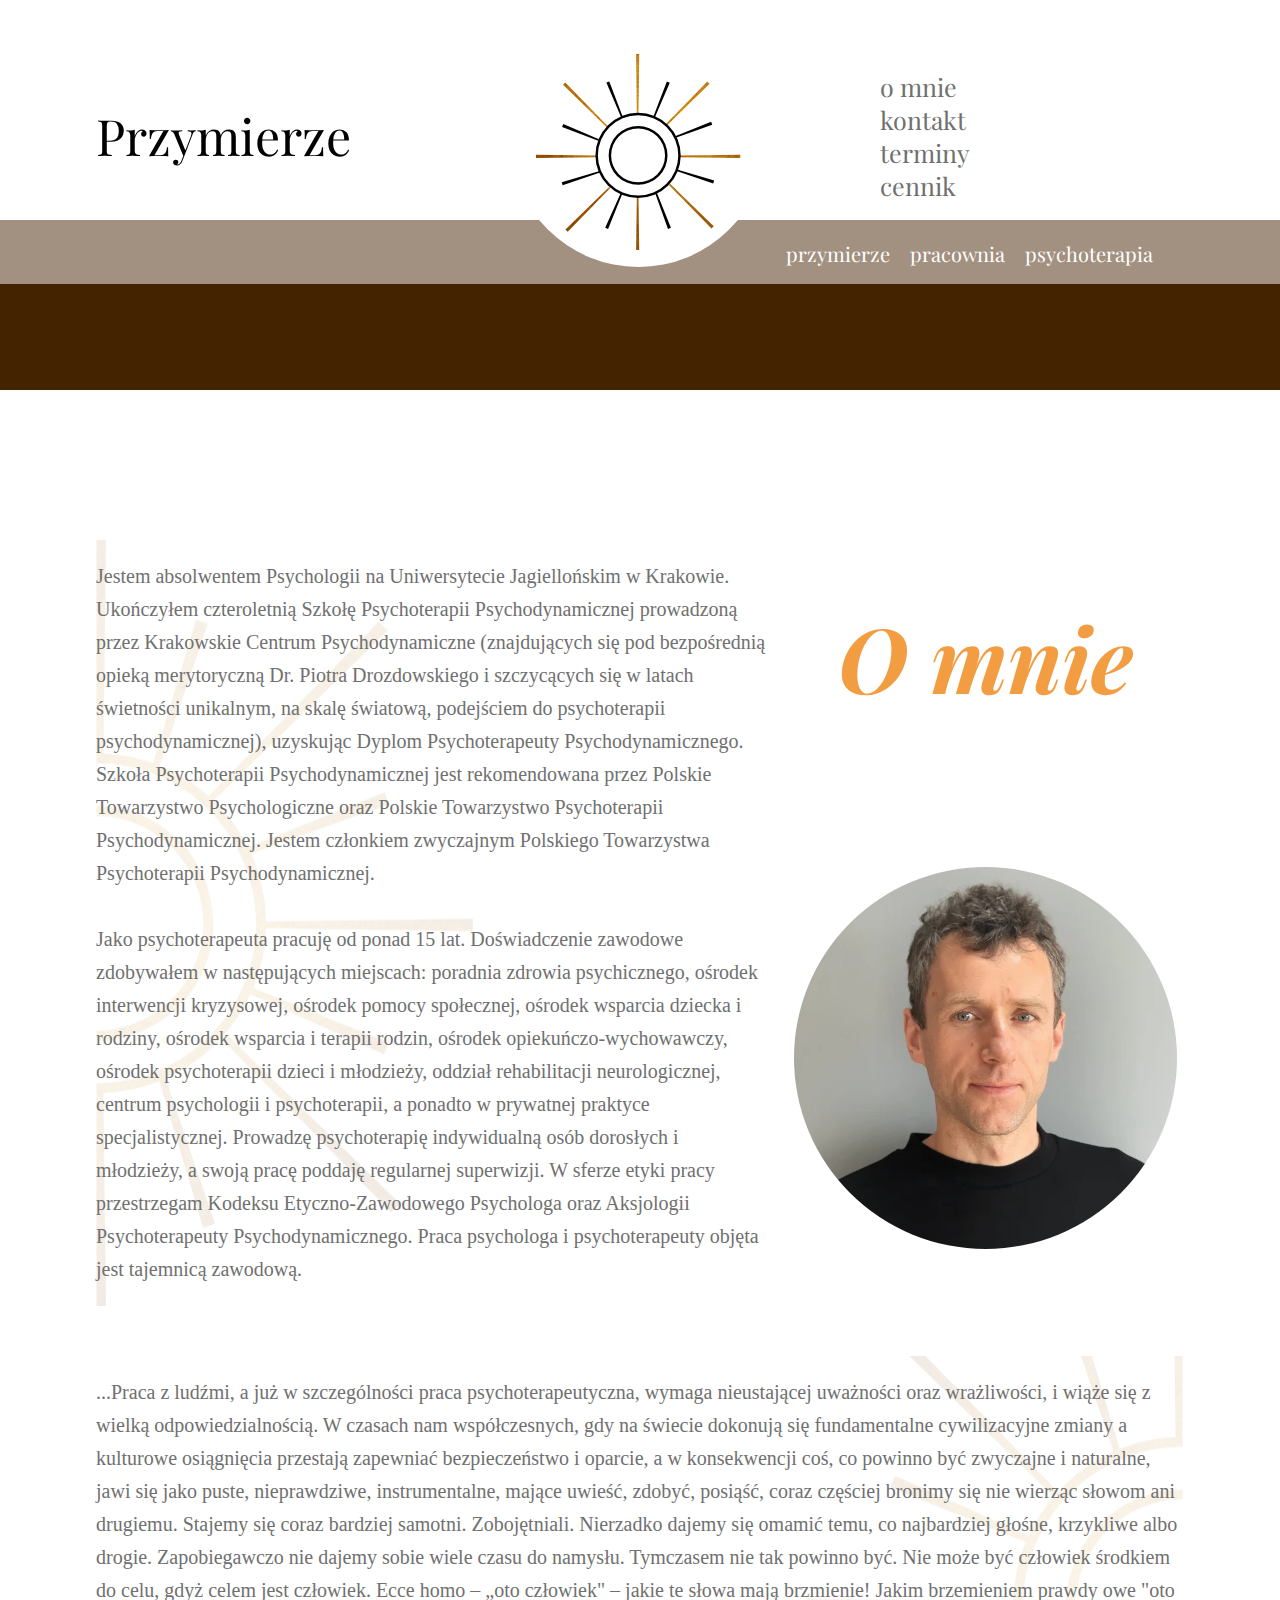
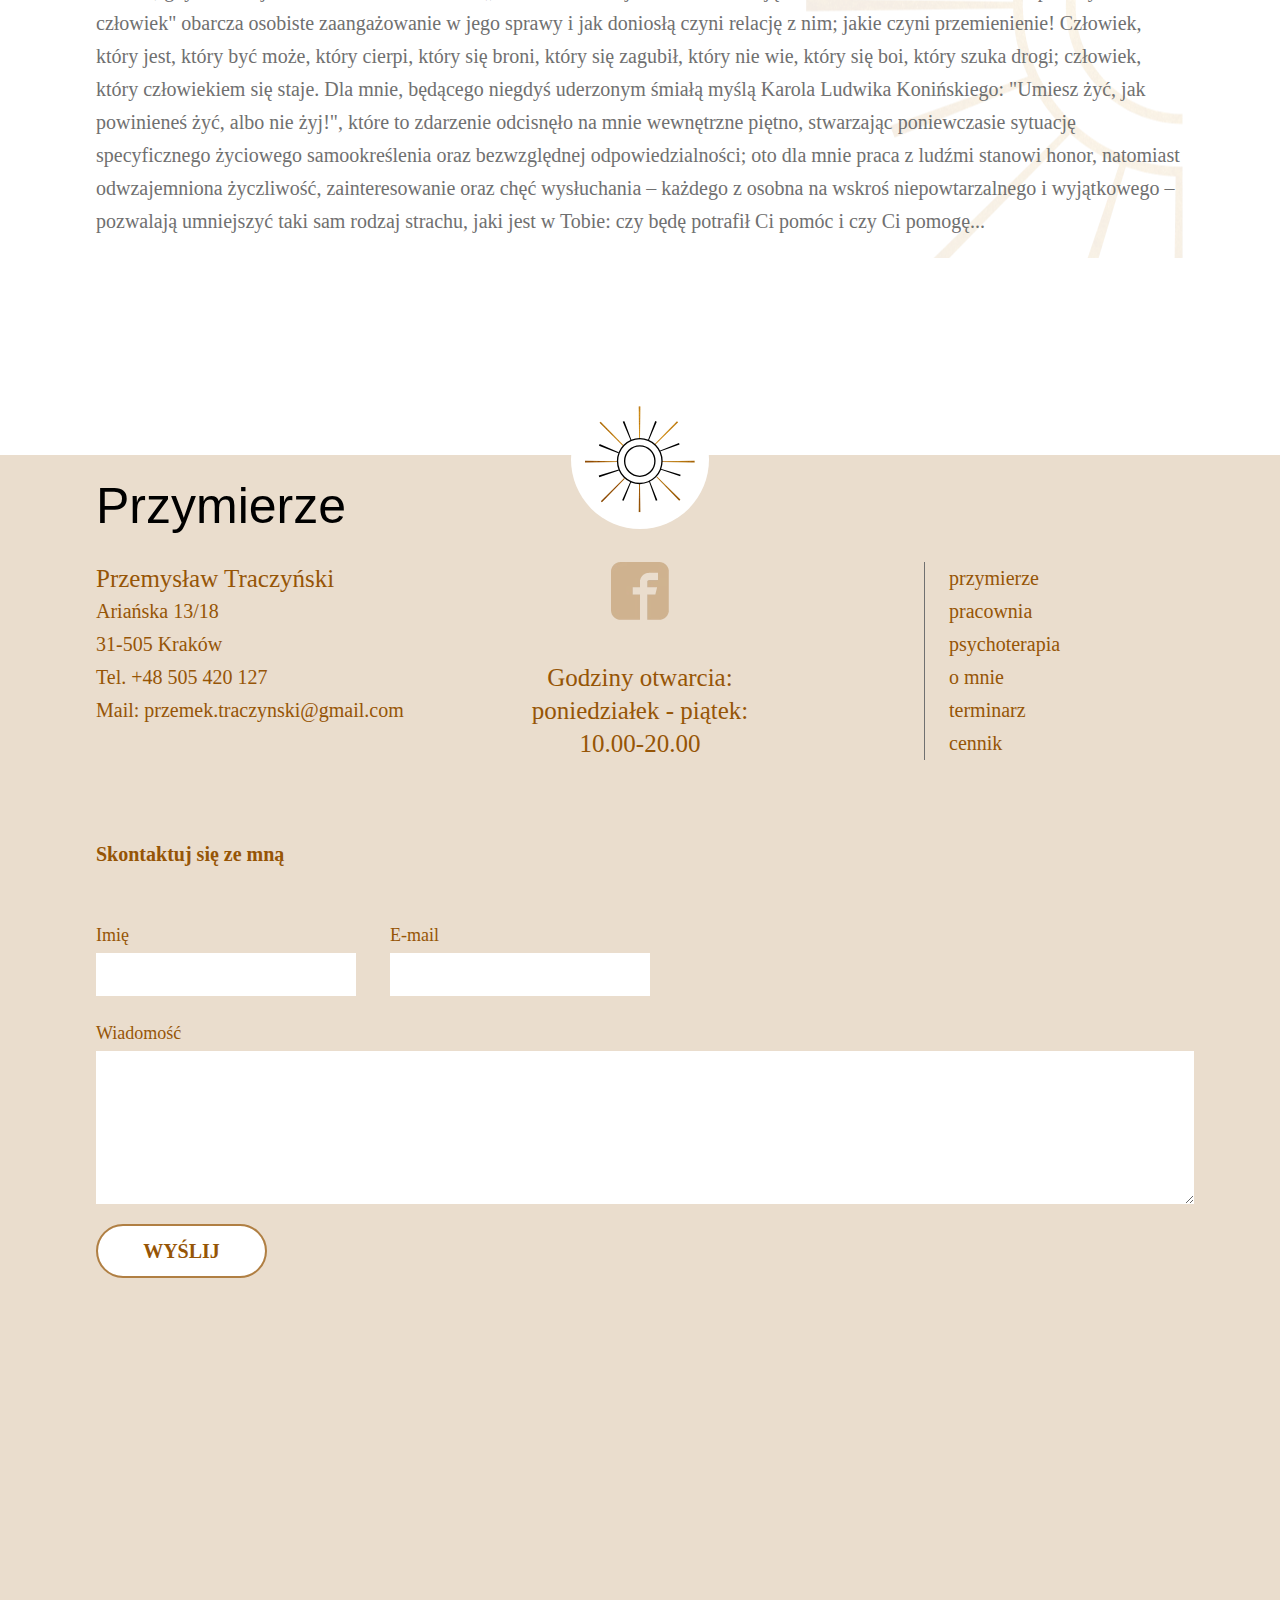
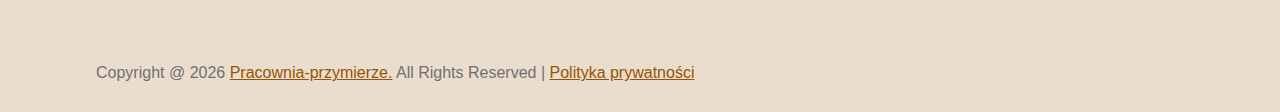
==== commit 28231cb8: "v1.10" ====
--- a/aboutme.html
+++ b/aboutme.html
@@ -1,8 +1,12 @@
 <!DOCTYPE html>
 <html lang="en">
   <head>
-    <meta charset="utf-8" />
-    <meta name="viewport" content="width=device-width, initial-scale=1" />
+    <meta charset="utf-8">
+    <meta http-equiv="X-UA-Compatible" content="IE=edge">
+    <meta name="keywords" content="HTML5 Template" />
+    <meta name="description" content="Pracownia-przymierze" />
+    <meta name="author" content="MaciejCzerwonka" />
+    <meta name="viewport" content="width=device-width, initial-scale=1, maximum-scale=1" />
     <title>Pracownia-przymierze</title>
     <link
       href="https://cdn.jsdelivr.net/npm/bootstrap@5.2.0/dist/css/bootstrap.min.css"
@@ -13,6 +17,7 @@
     <link rel="stylesheet" href="/style.css" />
     <link rel="stylesheet" href="/style-subpage.css" />
     <link rel="stylesheet" href="/media.css" />
+    <link rel="icon" type="image/png" href="images/favicon.ico" />
   </head>
   <body class="d-flex flex-column">
     <div class="navigation">
--- a/style.css
+++ b/style.css
@@ -841,6 +841,9 @@
 }
 .footer .contact-me .text-input input {
   border: none;
+  width: 250px;
+  font: normal normal normal 15px/33px "Open Sans";
+  padding: 5px;
 }
 .footer .contact-me .text-area-input {
   width: 100%;
@@ -851,6 +854,8 @@
   width: 100%;
   min-height: 143px;
   border: none;
+  font: normal normal normal 15px/33px "Open Sans";
+  padding: 5px;
 }
 .footer .contact-me h4 {
   text-align: left;
--- a/style-subpage.css
+++ b/style-subpage.css
@@ -252,10 +252,15 @@
 .contact-subpage .contact-me .text-input input {
   border: 2px solid #b07f43;
   border-radius: 10px;
+  width: 250px;
+  font: normal normal normal 15px/33px "Open Sans";
+  padding: 5px;
 }
 .contact-subpage .contact-me .text-area-input {
   width: 100%;
   min-height: 143px;
+  font: normal normal normal 15px/33px "Open Sans";
+  
 }
 .contact-subpage .contact-me .text-area-input textarea {
   resize: none;
@@ -263,6 +268,7 @@
   min-height: 143px;
   border: 2px solid #b07f43;
   border-radius: 10px;
+  padding: 5px;
 }
 .contact-subpage .contact-me h4 {
   text-align: left;
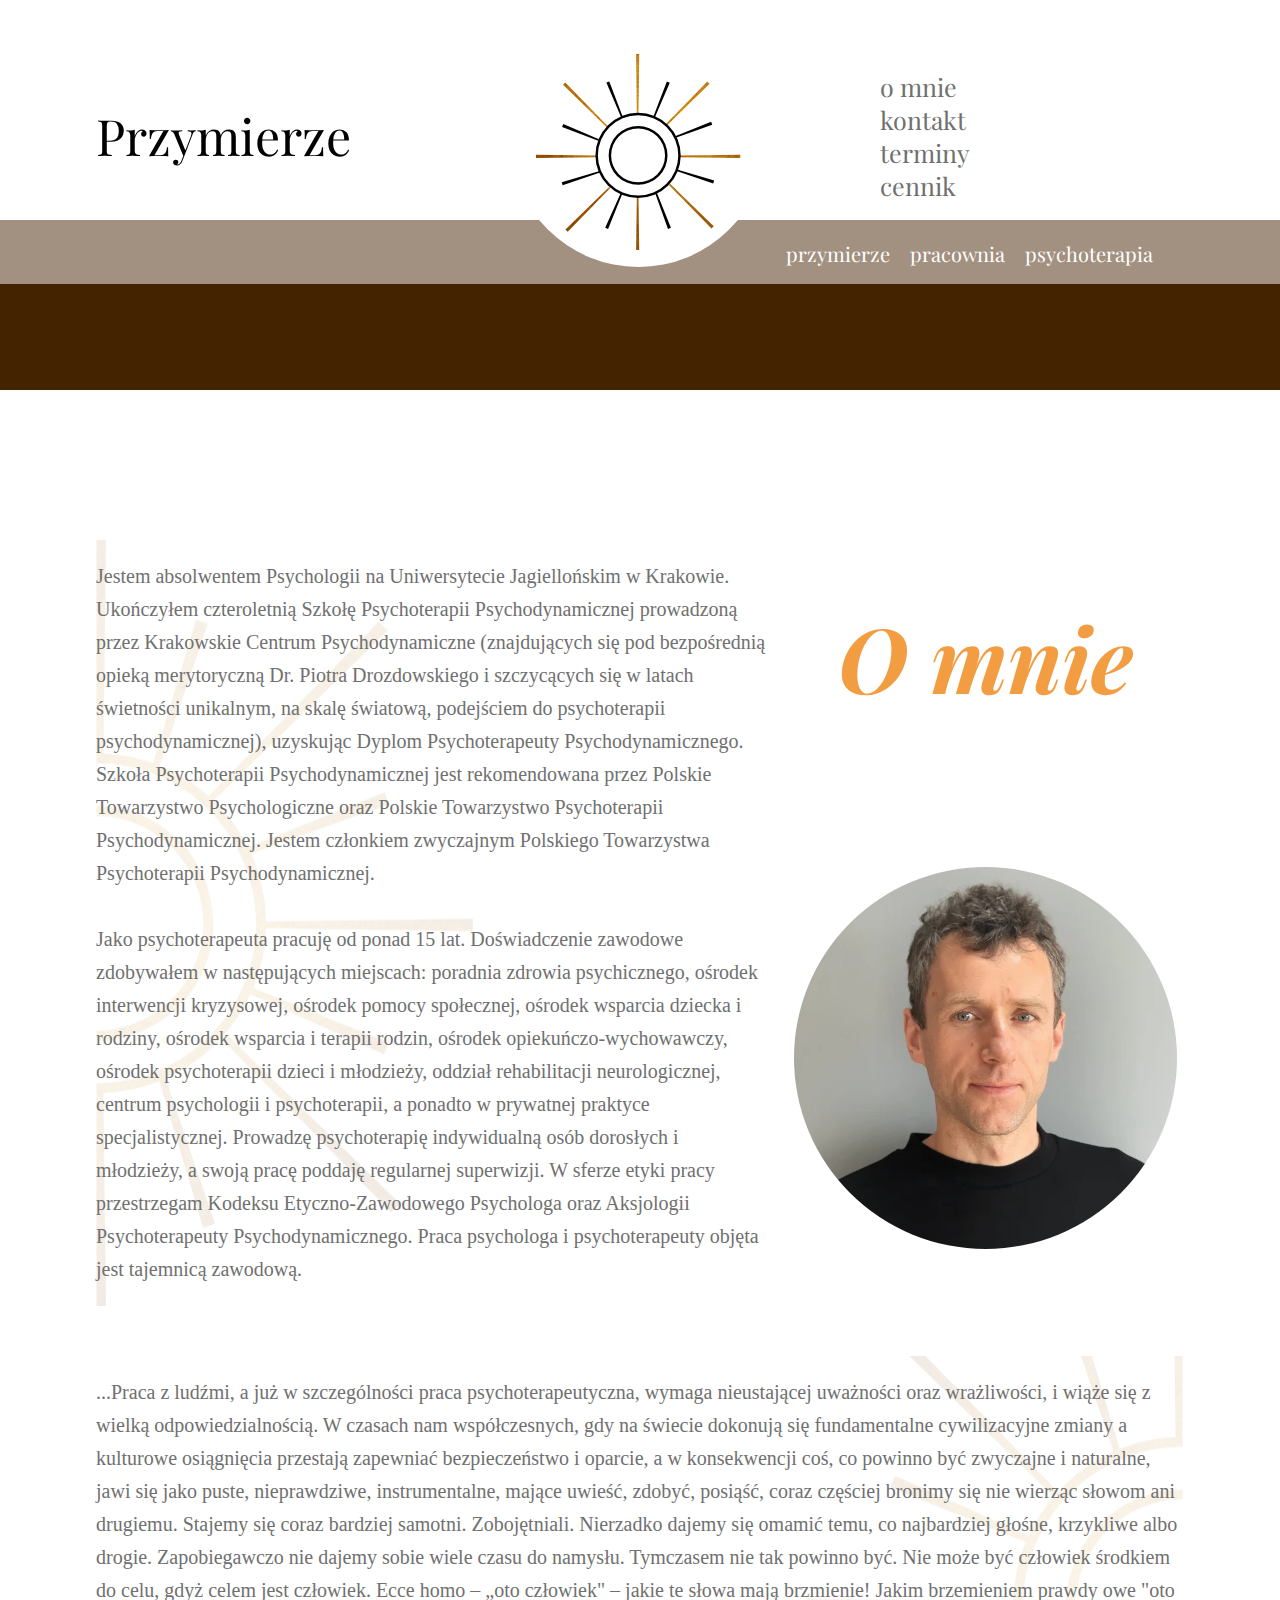
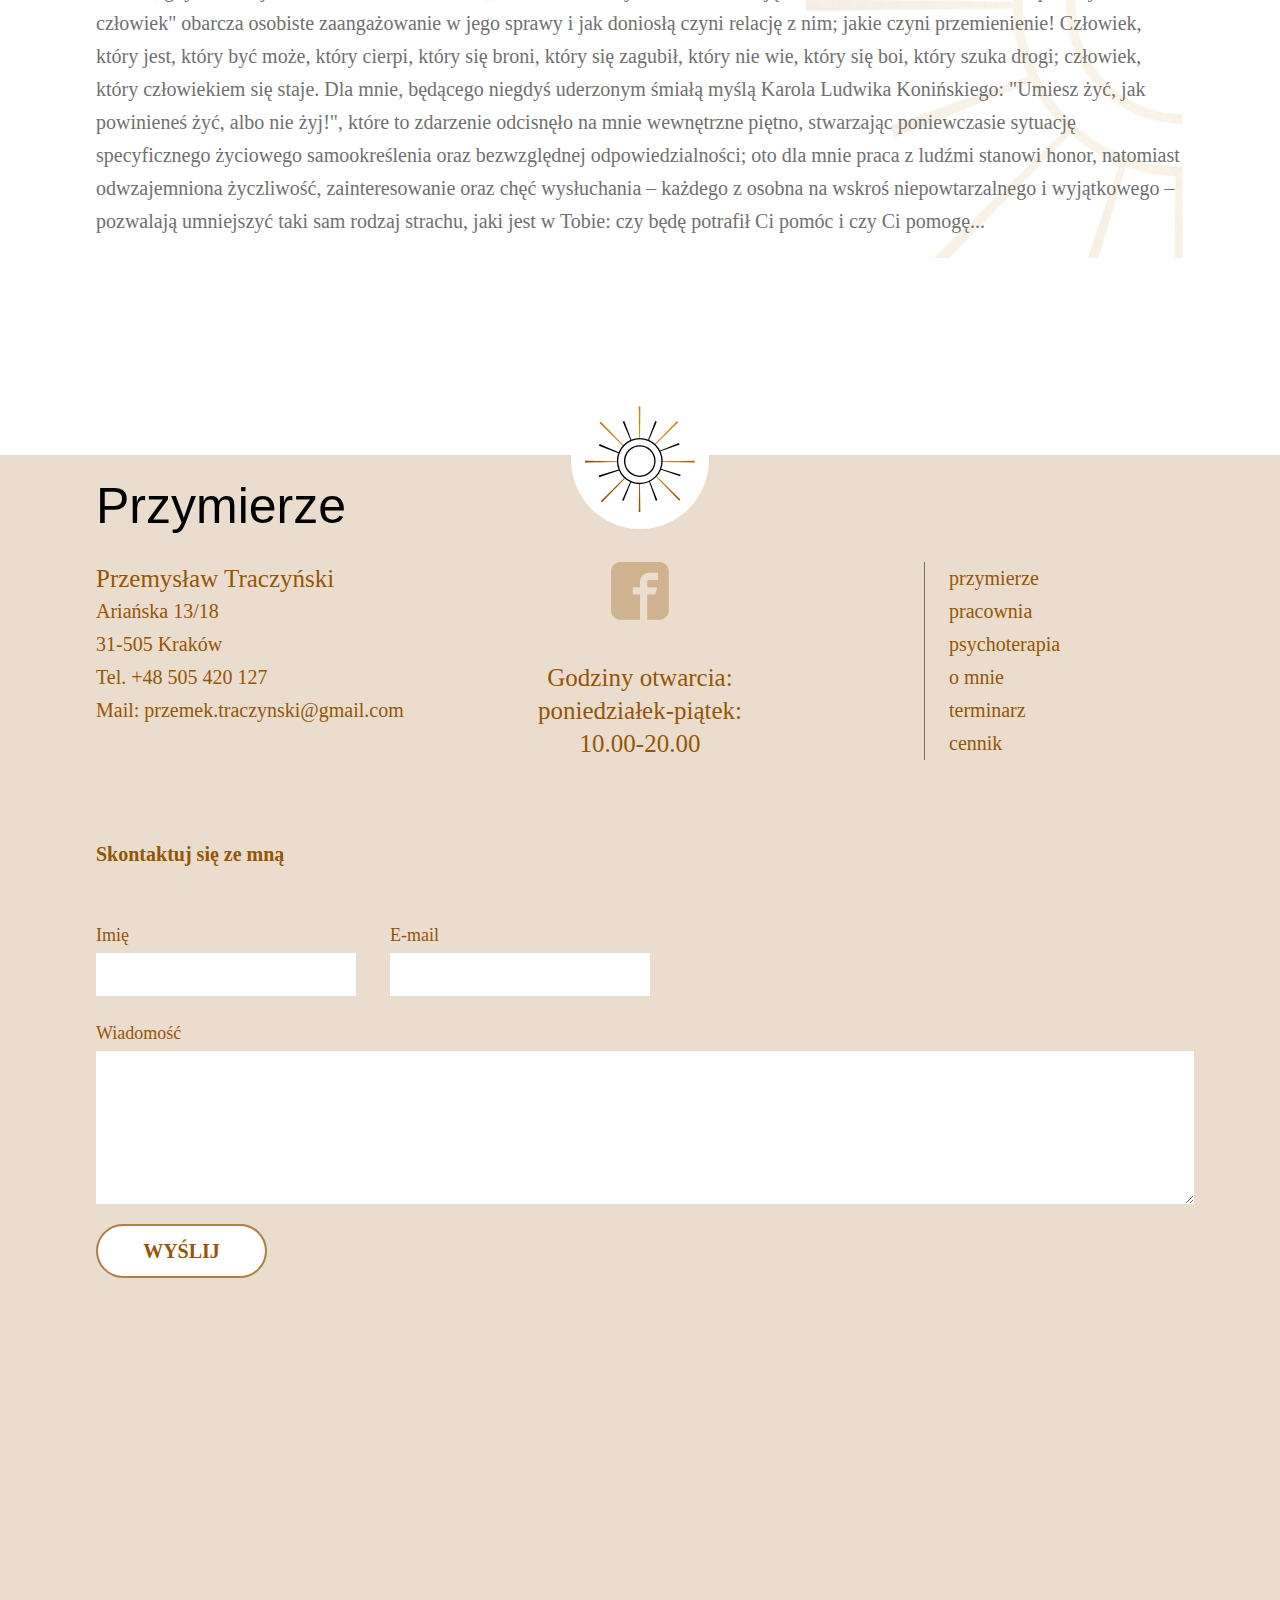
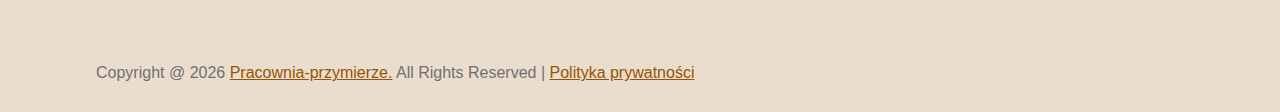
==== commit bf80922e: "v1.13" ====
--- a/aboutme.html
+++ b/aboutme.html
@@ -14,6 +14,7 @@
       integrity="sha384-gH2yIJqKdNHPEq0n4Mqa/HGKIhSkIHeL5AyhkYV8i59U5AR6csBvApHHNl/vI1Bx"
       crossorigin="anonymous"
     />
+    <script src="https://ajax.googleapis.com/ajax/libs/jquery/3.6.0/jquery.min.js"></script>
     <link rel="stylesheet" href="/style.css" />
     <link rel="stylesheet" href="/style-subpage.css" />
     <link rel="stylesheet" href="/media.css" />
@@ -236,7 +237,7 @@
                   <li>
                     <div class="bold-center">
                       Godziny otwarcia: <br />
-                      poniedziałek - piątek: 10.00-20.00
+                      poniedziałek-piątek: 10.00-20.00
                     </div>
                   </li>
                 </ul>
--- a/style.css
+++ b/style.css
@@ -296,7 +296,6 @@
   color: #f29d41;
   opacity: 1;
   display: flex;
-  width: 753px;
   height: 80px;
   margin-top: 100px;
   margin-bottom: 50px;
